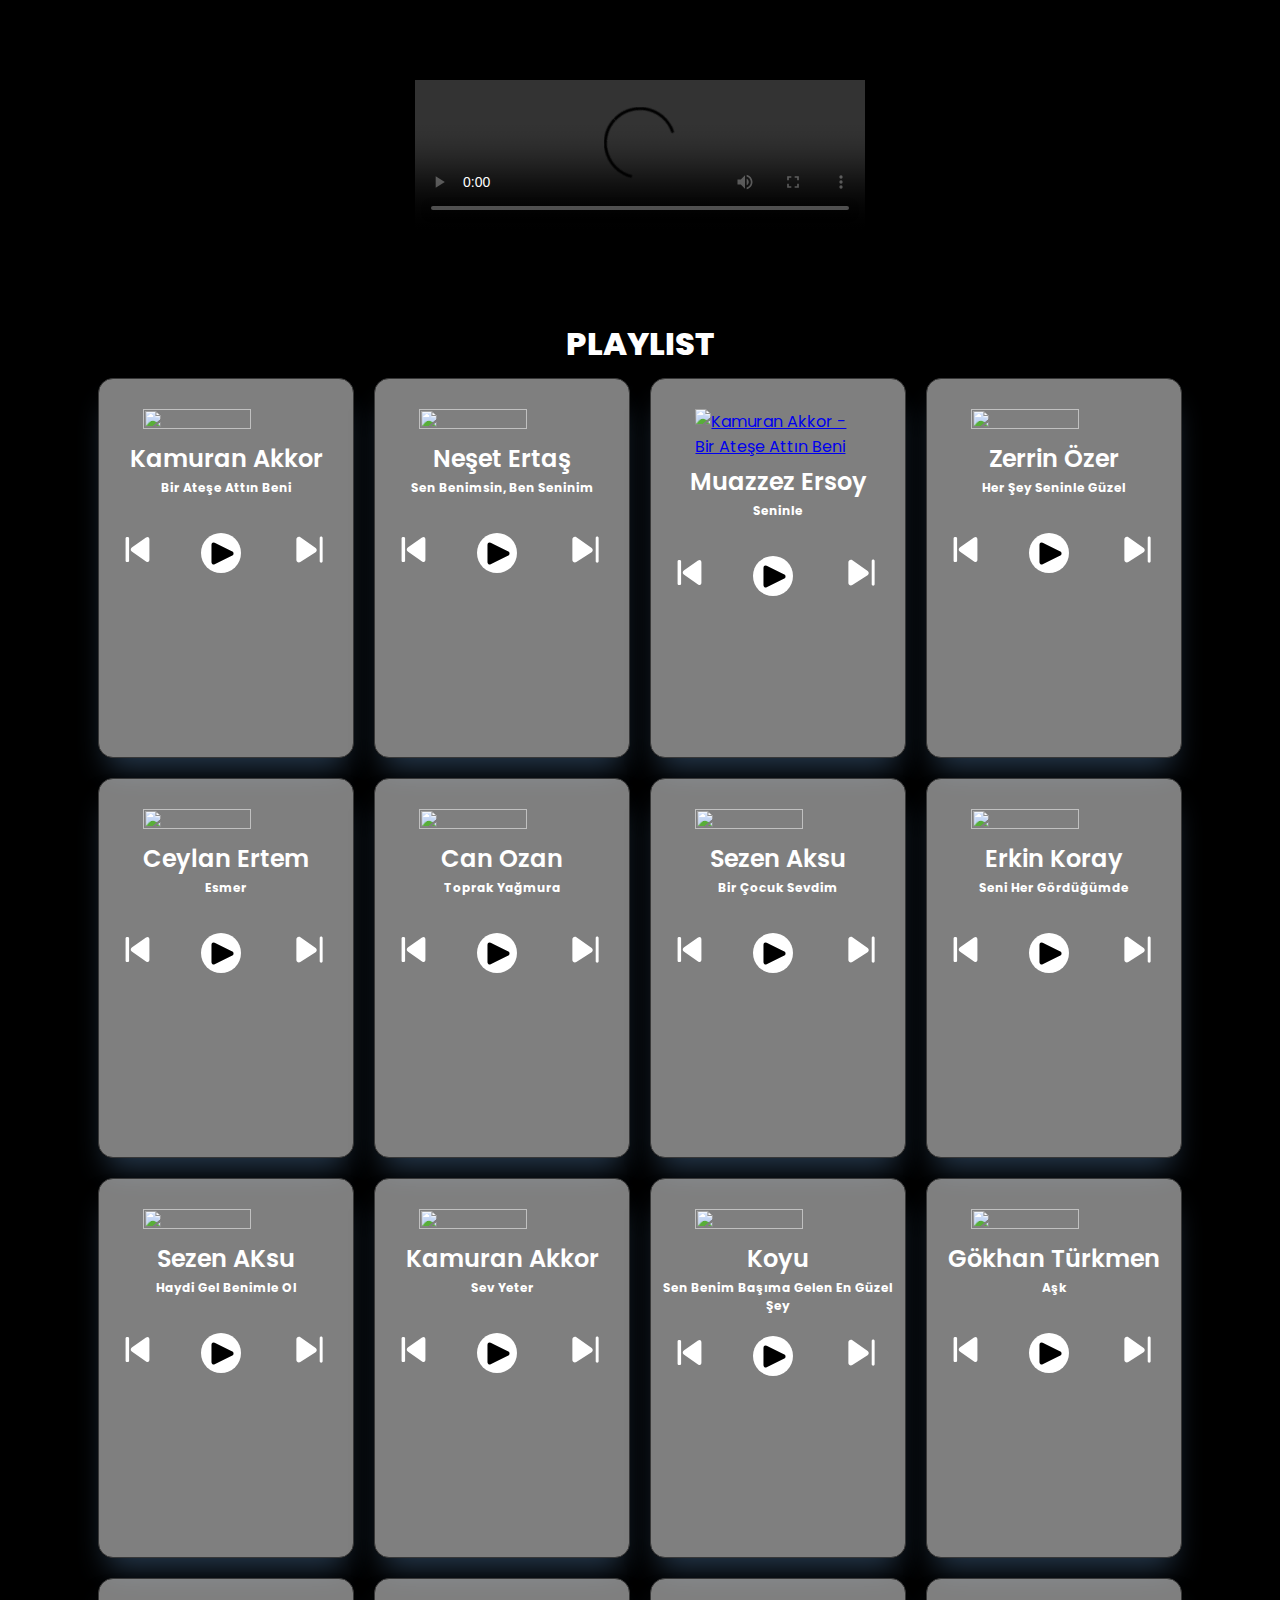
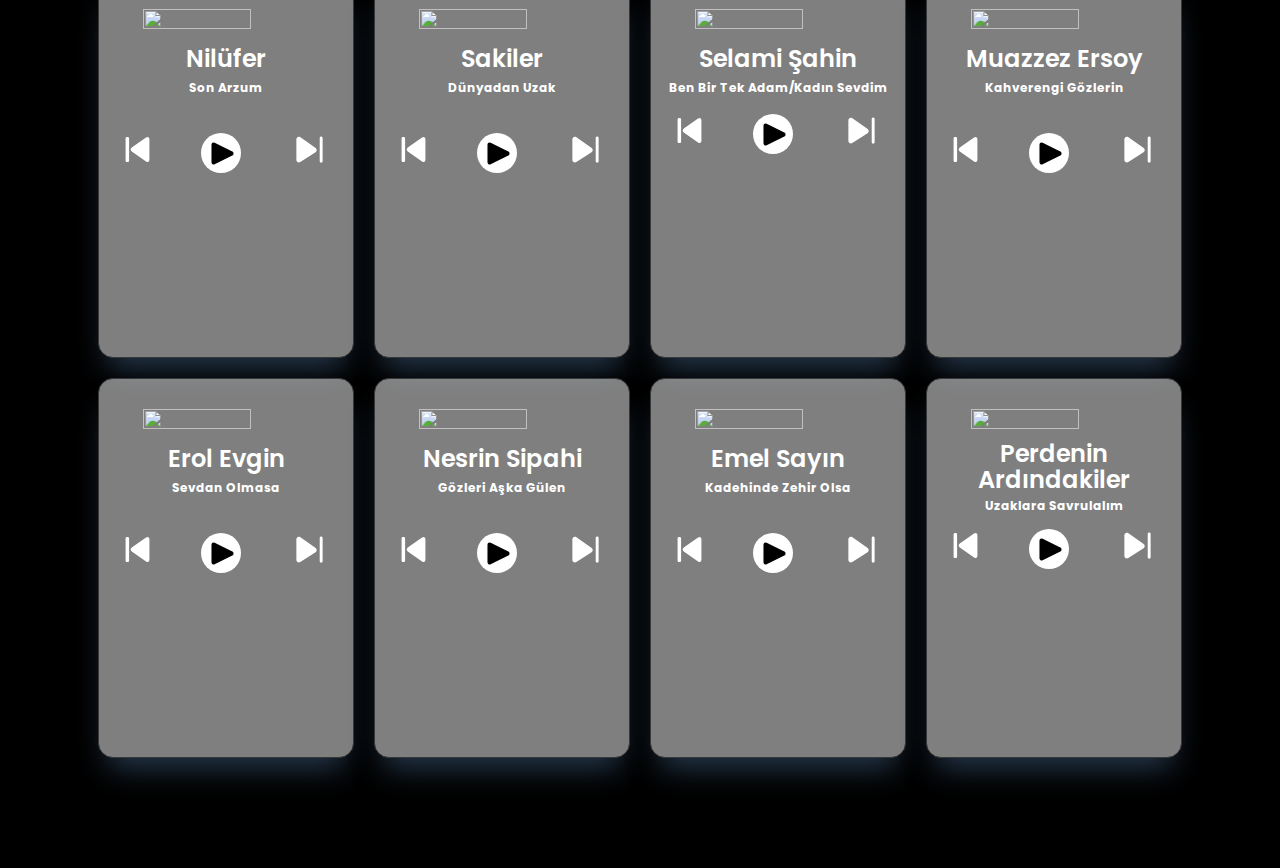
==== Gift/html/love.html @ 8ba3cb75 "Add files via upload" ====
<!DOCTYPE html>
<html lang="tr">
  <head>
    <meta charset="UTF-8" />
    <meta http-equiv="X-UA-Compatible" content="IE=edge" />
    <meta name="viewport" content="width=device-width, initial-scale=1.0" />
    <link
      href="https://cdn.jsdelivr.net/npm/bootstrap@5.3.0-alpha3/dist/css/bootstrap.min.css"
      rel="stylesheet"
      integrity="sha384-KK94CHFLLe+nY2dmCWGMq91rCGa5gtU4mk92HdvYe+M/SXH301p5ILy+dN9+nJOZ"
      crossorigin="anonymous"
    />
    <title>İyi ki Varsın</title>
    <style>
      @import url("https://fonts.googleapis.com/css2?family=Playfair+Display:wght@400;500;600;700;800&family=Poppins:wght@400;700&family=Raleway:wght@300;400;500;600;700;800&family=Shantell+Sans:wght@400;600&family=Sono:wght@200;300;400;500;600;700&family=Tilt+Neon&display=swap");
      * {
        box-sizing: border-box;
        margin: 0;
      }
      html,
      body {
        padding: 0;
        background: #000;
        font-family: Poppins, sans-serif;
      }
      .container {
        margin-top: 80px !important;
        margin-bottom: 100px;
      }
      .video-con {
        display: flex;
        justify-content: center;
      }
      .video-con video {
        width: 450px !important;
      }
      .title{
        height: 50px !important;
        margin-top: 80px;
        display: flex;
        justify-content: center;
        align-items: center;
      }
      .card-con {
        display: flex !important;
        justify-content: center;
        flex-wrap: wrap;
      }
      .card {
        width: 16em;
        height: 380px;
        background: rgba(255, 255, 255, 0.497);
        margin: 10px;
        border-radius: 15px;
        overflow: hidden;
        box-shadow: rgb(38, 57, 77) 0px 20px 30px -10px;
        border: 1px solid rgb(56, 56, 56);
      }
      .card a {
        width: 100%;
        height: auto;
      }
      .img-box {
        width: 100%;
        margin-top: 30px;
        overflow: hidden;
        display: flex;
        justify-content: center;
      }
      .img-box img {
        width: 65%;
        height: 65%;
        object-fit: contain;
      }
      .card-body {
        width: 100%;
      }
      .card-title {
        color: white;
        text-align: center;
        font-size: large;
        padding-top: 5px;
      }
      .card-title h3 {
        font-weight: 600;
        margin-bottom: 3px;
        font-size: 24px;
      }
      .card-text {
        width: 100%;
        display: flex;
        justify-content: space-around;
        align-items: center;
        margin-top: 35px !important;
      }
      .play {
        width: 40px;
        height: 40px;
        background: #fff;
        border-radius: 50%;
      }
      .play svg {
        margin-top: 3px;
        margin-left: 4px;
      }
      .before {
      }
      .after {
      }
    </style>
  </head>
  <body>
    <div class="container">
      <div class="video-con">
        <video controls="controls">
          <source src="img/video.mp4" type="video/mp4">
        </video>
      </div>

        <h1 style="width: 100%; margin-top: 90px; color: white; font-weight: 800; display: inline-flex; justify-content: center; text-align: center;">PLAYLIST</h1>

      <div class="card-con">
        <!-- Bir Ateşe Attın Beni -->
        <div class="card">
          <a
            href="https://www.youtube.com/watch?v=oKMgBYS6MZA&ab_channel=DEKAM%C3%BCzik"
            target="_blank"
          >
            <div class="img-box">
              <img src="img/bir ateşe attın beni.jpg" alt="" />
            </div>
          </a>
          <div class="card-body">
            <div class="card-title">
              <h3>Kamuran Akkor</h3>
              <h6>Bir Ateşe Attın Beni</h6>
            </div>
            <div class="card-text">
              <div class="before">
                <svg
                  width="25px"
                  height=""
                  fill="#fff"
                  height="200px"
                  width="200px"
                  version="1.1"
                  id="Layer_1"
                  xmlns="http://www.w3.org/2000/svg"
                  xmlns:xlink="http://www.w3.org/1999/xlink"
                  viewBox="0 0 493.52 493.52"
                  xml:space="preserve"
                >
                  <g id="SVGRepo_bgCarrier" stroke-width="0"></g>
                  <g
                    id="SVGRepo_tracerCarrier"
                    stroke-linecap="round"
                    stroke-linejoin="round"
                  ></g>
                  <g id="SVGRepo_iconCarrier">
                    <g>
                      <g>
                        <path
                          d="M447.126,0.236c-10.056,0-20.884,4.12-32.148,11.884L140.882,200.952c-17.644,12.152-27.252,28.504-27.252,46.06 c-0.004,17.56,9.78,33.924,27.428,46.076L415.39,481.784c11.284,7.768,22.568,11.736,32.604,11.736h0.012 c10.76,0,18.916-4.404,25.276-12.972c6.268-8.46,8.688-20.476,8.688-35.012V48.508C481.974,18.74,469.186,0.236,447.126,0.236z"
                        ></path>
                      </g>
                    </g>
                    <g>
                      <g>
                        <path
                          d="M53.106,0.036L39.894,0C25.018,0,11.55,12.112,11.55,26.996v439.42c0,14.884,13.024,27.1,27.908,27.1h0.456l12.948-0.072 c14.88,0,28.092-12.164,28.092-27.048V27.028C80.958,12.144,67.97,0.036,53.106,0.036z"
                        ></path>
                      </g>
                    </g>
                  </g>
                </svg>
              </div>
              <div class="play">
                <a
                  href="https://www.youtube.com/watch?v=oKMgBYS6MZA&ab_channel=DEKAM%C3%BCzik"
                  target="_blank"
                >
                  <svg
                    width="35px"
                    fill="#000000"
                    viewBox="0 0 32 32"
                    version="1.1"
                    xmlns="http://www.w3.org/2000/svg"
                  >
                    <g id="SVGRepo_bgCarrier" stroke-width="0"></g>
                    <g
                      id="SVGRepo_tracerCarrier"
                      stroke-linecap="round"
                      stroke-linejoin="round"
                    ></g>
                    <g id="SVGRepo_iconCarrier">
                      <title>play</title>
                      <path
                        d="M5.92 24.096q0 1.088 0.928 1.728 0.512 0.288 1.088 0.288 0.448 0 0.896-0.224l16.16-8.064q0.48-0.256 0.8-0.736t0.288-1.088-0.288-1.056-0.8-0.736l-16.16-8.064q-0.448-0.224-0.896-0.224-0.544 0-1.088 0.288-0.928 0.608-0.928 1.728v16.16z"
                      ></path>
                    </g>
                  </svg>
                </a>
              </div>
              <div class="after">
                <svg
                  width="35px"
                  height=""
                  viewBox="0 0 24 24"
                  fill="none"
                  xmlns="http://www.w3.org/2000/svg"
                >
                  <g id="SVGRepo_bgCarrier" stroke-width="0"></g>
                  <g
                    id="SVGRepo_tracerCarrier"
                    stroke-linecap="round"
                    stroke-linejoin="round"
                  ></g>
                  <g id="SVGRepo_iconCarrier">
                    <path
                      d="M21 4C21 3.44772 20.5523 3 20 3C19.4477 3 19 3.44772 19 4V20C19 20.5523 19.4477 21 20 21C20.5523 21 21 20.5523 21 20V4Z"
                      fill="#ffffff"
                    ></path>
                    <path
                      d="M3 4.94743C3 3.5226 4.61175 2.69498 5.7697 3.52521L16.2394 11.0318C17.2443 11.7523 17.2053 13.2593 16.1646 13.927L5.69492 20.6434C4.53019 21.3905 3 20.5542 3 19.1704V4.94743Z"
                      fill="#ffffff"
                    ></path>
                  </g>
                </svg>
              </div>
            </div>
          </div>
        </div>

                <!-- sen benimsin ben seninim -->
                <div class="card">
                  <a
                    href="https://www.youtube.com/watch?v=nOgEMfMl4jk&ab_channel=Ne%C5%9FetErta%C5%9F"
                    target="_blank"
                  >
                    <div class="img-box">
                      <img src="img/sen benimsin ben seninim.jpg" alt="" />
                    </div>
                  </a>
                  <div class="card-body">
                    <div class="card-title">
                      <h3>Neşet Ertaş</h3>
                      <h6>Sen Benimsin, Ben Seninim</h6>
                    </div>
                    <div class="card-text">
                      <div class="before">
                        <svg
                          width="25px"
                          height=""
                          fill="#fff"
                          height="200px"
                          width="200px"
                          version="1.1"
                          id="Layer_1"
                          xmlns="http://www.w3.org/2000/svg"
                          xmlns:xlink="http://www.w3.org/1999/xlink"
                          viewBox="0 0 493.52 493.52"
                          xml:space="preserve"
                        >
                          <g id="SVGRepo_bgCarrier" stroke-width="0"></g>
                          <g
                            id="SVGRepo_tracerCarrier"
                            stroke-linecap="round"
                            stroke-linejoin="round"
                          ></g>
                          <g id="SVGRepo_iconCarrier">
                            <g>
                              <g>
                                <path
                                  d="M447.126,0.236c-10.056,0-20.884,4.12-32.148,11.884L140.882,200.952c-17.644,12.152-27.252,28.504-27.252,46.06 c-0.004,17.56,9.78,33.924,27.428,46.076L415.39,481.784c11.284,7.768,22.568,11.736,32.604,11.736h0.012 c10.76,0,18.916-4.404,25.276-12.972c6.268-8.46,8.688-20.476,8.688-35.012V48.508C481.974,18.74,469.186,0.236,447.126,0.236z"
                                ></path>
                              </g>
                            </g>
                            <g>
                              <g>
                                <path
                                  d="M53.106,0.036L39.894,0C25.018,0,11.55,12.112,11.55,26.996v439.42c0,14.884,13.024,27.1,27.908,27.1h0.456l12.948-0.072 c14.88,0,28.092-12.164,28.092-27.048V27.028C80.958,12.144,67.97,0.036,53.106,0.036z"
                                ></path>
                              </g>
                            </g>
                          </g>
                        </svg>
                      </div>
                      <div class="play">
                        <a
                          href="https://www.youtube.com/watch?v=nOgEMfMl4jk&ab_channel=Ne%C5%9FetErta%C5%9F"
                          target="_blank"
                        >
                          <svg
                            width="35px"
                            fill="#000000"
                            viewBox="0 0 32 32"
                            version="1.1"
                            xmlns="http://www.w3.org/2000/svg"
                          >
                            <g id="SVGRepo_bgCarrier" stroke-width="0"></g>
                            <g
                              id="SVGRepo_tracerCarrier"
                              stroke-linecap="round"
                              stroke-linejoin="round"
                            ></g>
                            <g id="SVGRepo_iconCarrier">
                              <title>play</title>
                              <path
                                d="M5.92 24.096q0 1.088 0.928 1.728 0.512 0.288 1.088 0.288 0.448 0 0.896-0.224l16.16-8.064q0.48-0.256 0.8-0.736t0.288-1.088-0.288-1.056-0.8-0.736l-16.16-8.064q-0.448-0.224-0.896-0.224-0.544 0-1.088 0.288-0.928 0.608-0.928 1.728v16.16z"
                              ></path>
                            </g>
                          </svg>
                        </a>
                      </div>
                      <div class="after">
                        <svg
                          width="35px"
                          height=""
                          viewBox="0 0 24 24"
                          fill="none"
                          xmlns="http://www.w3.org/2000/svg"
                        >
                          <g id="SVGRepo_bgCarrier" stroke-width="0"></g>
                          <g
                            id="SVGRepo_tracerCarrier"
                            stroke-linecap="round"
                            stroke-linejoin="round"
                          ></g>
                          <g id="SVGRepo_iconCarrier">
                            <path
                              d="M21 4C21 3.44772 20.5523 3 20 3C19.4477 3 19 3.44772 19 4V20C19 20.5523 19.4477 21 20 21C20.5523 21 21 20.5523 21 20V4Z"
                              fill="#ffffff"
                            ></path>
                            <path
                              d="M3 4.94743C3 3.5226 4.61175 2.69498 5.7697 3.52521L16.2394 11.0318C17.2443 11.7523 17.2053 13.2593 16.1646 13.927L5.69492 20.6434C4.53019 21.3905 3 20.5542 3 19.1704V4.94743Z"
                              fill="#ffffff"
                            ></path>
                          </g>
                        </svg>
                      </div>
                    </div>
                  </div>
                </div>        

        <!-- seninle -->
        <div class="card">
          <a
            href="https://www.youtube.com/watch?v=TCY2hxIlzr0&ab_channel=ElenorM%C3%BCzik"
            target="_blank"
          >
            <div class="img-box">
              <img
                src="img/seninle.jpg"
                alt="Kamuran Akkor - Bir Ateşe Attın Beni"
              />
            </div>
          </a>
          <div class="card-body">
            <div class="card-title">
              <h3>Muazzez Ersoy</h3>
              <h6>Seninle</h6>
            </div>
            <div class="card-text">
              <div class="before">
                <svg
                  width="25px"
                  height=""
                  fill="#fff"
                  height="200px"
                  width="200px"
                  version="1.1"
                  id="Layer_1"
                  xmlns="http://www.w3.org/2000/svg"
                  xmlns:xlink="http://www.w3.org/1999/xlink"
                  viewBox="0 0 493.52 493.52"
                  xml:space="preserve"
                >
                  <g id="SVGRepo_bgCarrier" stroke-width="0"></g>
                  <g
                    id="SVGRepo_tracerCarrier"
                    stroke-linecap="round"
                    stroke-linejoin="round"
                  ></g>
                  <g id="SVGRepo_iconCarrier">
                    <g>
                      <g>
                        <path
                          d="M447.126,0.236c-10.056,0-20.884,4.12-32.148,11.884L140.882,200.952c-17.644,12.152-27.252,28.504-27.252,46.06 c-0.004,17.56,9.78,33.924,27.428,46.076L415.39,481.784c11.284,7.768,22.568,11.736,32.604,11.736h0.012 c10.76,0,18.916-4.404,25.276-12.972c6.268-8.46,8.688-20.476,8.688-35.012V48.508C481.974,18.74,469.186,0.236,447.126,0.236z"
                        ></path>
                      </g>
                    </g>
                    <g>
                      <g>
                        <path
                          d="M53.106,0.036L39.894,0C25.018,0,11.55,12.112,11.55,26.996v439.42c0,14.884,13.024,27.1,27.908,27.1h0.456l12.948-0.072 c14.88,0,28.092-12.164,28.092-27.048V27.028C80.958,12.144,67.97,0.036,53.106,0.036z"
                        ></path>
                      </g>
                    </g>
                  </g>
                </svg>
              </div>
              <div class="play">
                <a
                  href="https://www.youtube.com/watch?v=TCY2hxIlzr0&ab_channel=ElenorM%C3%BCzik"
                  target="_blank"
                >
                  <svg
                    width="35px"
                    fill="#000000"
                    viewBox="0 0 32 32"
                    version="1.1"
                    xmlns="http://www.w3.org/2000/svg"
                  >
                    <g id="SVGRepo_bgCarrier" stroke-width="0"></g>
                    <g
                      id="SVGRepo_tracerCarrier"
                      stroke-linecap="round"
                      stroke-linejoin="round"
                    ></g>
                    <g id="SVGRepo_iconCarrier">
                      <title>play</title>
                      <path
                        d="M5.92 24.096q0 1.088 0.928 1.728 0.512 0.288 1.088 0.288 0.448 0 0.896-0.224l16.16-8.064q0.48-0.256 0.8-0.736t0.288-1.088-0.288-1.056-0.8-0.736l-16.16-8.064q-0.448-0.224-0.896-0.224-0.544 0-1.088 0.288-0.928 0.608-0.928 1.728v16.16z"
                      ></path>
                    </g>
                  </svg>
                </a>
              </div>
              <div class="after">
                <svg
                  width="35px"
                  height=""
                  viewBox="0 0 24 24"
                  fill="none"
                  xmlns="http://www.w3.org/2000/svg"
                >
                  <g id="SVGRepo_bgCarrier" stroke-width="0"></g>
                  <g
                    id="SVGRepo_tracerCarrier"
                    stroke-linecap="round"
                    stroke-linejoin="round"
                  ></g>
                  <g id="SVGRepo_iconCarrier">
                    <path
                      d="M21 4C21 3.44772 20.5523 3 20 3C19.4477 3 19 3.44772 19 4V20C19 20.5523 19.4477 21 20 21C20.5523 21 21 20.5523 21 20V4Z"
                      fill="#ffffff"
                    ></path>
                    <path
                      d="M3 4.94743C3 3.5226 4.61175 2.69498 5.7697 3.52521L16.2394 11.0318C17.2443 11.7523 17.2053 13.2593 16.1646 13.927L5.69492 20.6434C4.53019 21.3905 3 20.5542 3 19.1704V4.94743Z"
                      fill="#ffffff"
                    ></path>
                  </g>
                </svg>
              </div>
            </div>
          </div>
        </div>


        <!-- her şey seninle güzel -->
        <div class="card">
          <a
            href="https://www.youtube.com/watch?v=ZWOREJYluYU&ab_channel=SertanZaim"
            target="_blank"
          >
            <div class="img-box">
              <img src="img/her şey seninle güzel.jpg" alt="" />
            </div>
          </a>
          <div class="card-body">
            <div class="card-title">
              <h3>Zerrin Özer</h3>
              <h6>Her Şey Seninle Güzel</h6>
            </div>
            <div class="card-text">
              <div class="before">
                <svg
                  width="25px"
                  height=""
                  fill="#fff"
                  height="200px"
                  width="200px"
                  version="1.1"
                  id="Layer_1"
                  xmlns="http://www.w3.org/2000/svg"
                  xmlns:xlink="http://www.w3.org/1999/xlink"
                  viewBox="0 0 493.52 493.52"
                  xml:space="preserve"
                >
                  <g id="SVGRepo_bgCarrier" stroke-width="0"></g>
                  <g
                    id="SVGRepo_tracerCarrier"
                    stroke-linecap="round"
                    stroke-linejoin="round"
                  ></g>
                  <g id="SVGRepo_iconCarrier">
                    <g>
                      <g>
                        <path
                          d="M447.126,0.236c-10.056,0-20.884,4.12-32.148,11.884L140.882,200.952c-17.644,12.152-27.252,28.504-27.252,46.06 c-0.004,17.56,9.78,33.924,27.428,46.076L415.39,481.784c11.284,7.768,22.568,11.736,32.604,11.736h0.012 c10.76,0,18.916-4.404,25.276-12.972c6.268-8.46,8.688-20.476,8.688-35.012V48.508C481.974,18.74,469.186,0.236,447.126,0.236z"
                        ></path>
                      </g>
                    </g>
                    <g>
                      <g>
                        <path
                          d="M53.106,0.036L39.894,0C25.018,0,11.55,12.112,11.55,26.996v439.42c0,14.884,13.024,27.1,27.908,27.1h0.456l12.948-0.072 c14.88,0,28.092-12.164,28.092-27.048V27.028C80.958,12.144,67.97,0.036,53.106,0.036z"
                        ></path>
                      </g>
                    </g>
                  </g>
                </svg>
              </div>
              <div class="play">
                <a
                  href="https://www.youtube.com/watch?v=ZWOREJYluYU&ab_channel=SertanZaim"
                  target="_blank"
                >
                  <svg
                    width="35px"
                    fill="#000000"
                    viewBox="0 0 32 32"
                    version="1.1"
                    xmlns="http://www.w3.org/2000/svg"
                  >
                    <g id="SVGRepo_bgCarrier" stroke-width="0"></g>
                    <g
                      id="SVGRepo_tracerCarrier"
                      stroke-linecap="round"
                      stroke-linejoin="round"
                    ></g>
                    <g id="SVGRepo_iconCarrier">
                      <title>play</title>
                      <path
                        d="M5.92 24.096q0 1.088 0.928 1.728 0.512 0.288 1.088 0.288 0.448 0 0.896-0.224l16.16-8.064q0.48-0.256 0.8-0.736t0.288-1.088-0.288-1.056-0.8-0.736l-16.16-8.064q-0.448-0.224-0.896-0.224-0.544 0-1.088 0.288-0.928 0.608-0.928 1.728v16.16z"
                      ></path>
                    </g>
                  </svg>
                </a>
              </div>
              <div class="after">
                <svg
                  width="35px"
                  height=""
                  viewBox="0 0 24 24"
                  fill="none"
                  xmlns="http://www.w3.org/2000/svg"
                >
                  <g id="SVGRepo_bgCarrier" stroke-width="0"></g>
                  <g
                    id="SVGRepo_tracerCarrier"
                    stroke-linecap="round"
                    stroke-linejoin="round"
                  ></g>
                  <g id="SVGRepo_iconCarrier">
                    <path
                      d="M21 4C21 3.44772 20.5523 3 20 3C19.4477 3 19 3.44772 19 4V20C19 20.5523 19.4477 21 20 21C20.5523 21 21 20.5523 21 20V4Z"
                      fill="#ffffff"
                    ></path>
                    <path
                      d="M3 4.94743C3 3.5226 4.61175 2.69498 5.7697 3.52521L16.2394 11.0318C17.2443 11.7523 17.2053 13.2593 16.1646 13.927L5.69492 20.6434C4.53019 21.3905 3 20.5542 3 19.1704V4.94743Z"
                      fill="#ffffff"
                    ></path>
                  </g>
                </svg>
              </div>
            </div>
          </div>
        </div>

                <!-- esmer -->
                <div class="card">
                  <a
                    href="https://www.youtube.com/watch?v=k8-EcfeP48g&ab_channel=CeylanErtemVEVO"
                    target="_blank"
                  >
                    <div class="img-box">
                      <img src="img/esmer.jpg" alt="" />
                    </div>
                  </a>
                  <div class="card-body">
                    <div class="card-title">
                      <h3>Ceylan Ertem</h3>
                      <h6>Esmer</h6>
                    </div>
                    <div class="card-text">
                      <div class="before">
                        <svg
                          width="25px"
                          height=""
                          fill="#fff"
                          height="200px"
                          width="200px"
                          version="1.1"
                          id="Layer_1"
                          xmlns="http://www.w3.org/2000/svg"
                          xmlns:xlink="http://www.w3.org/1999/xlink"
                          viewBox="0 0 493.52 493.52"
                          xml:space="preserve"
                        >
                          <g id="SVGRepo_bgCarrier" stroke-width="0"></g>
                          <g
                            id="SVGRepo_tracerCarrier"
                            stroke-linecap="round"
                            stroke-linejoin="round"
                          ></g>
                          <g id="SVGRepo_iconCarrier">
                            <g>
                              <g>
                                <path
                                  d="M447.126,0.236c-10.056,0-20.884,4.12-32.148,11.884L140.882,200.952c-17.644,12.152-27.252,28.504-27.252,46.06 c-0.004,17.56,9.78,33.924,27.428,46.076L415.39,481.784c11.284,7.768,22.568,11.736,32.604,11.736h0.012 c10.76,0,18.916-4.404,25.276-12.972c6.268-8.46,8.688-20.476,8.688-35.012V48.508C481.974,18.74,469.186,0.236,447.126,0.236z"
                                ></path>
                              </g>
                            </g>
                            <g>
                              <g>
                                <path
                                  d="M53.106,0.036L39.894,0C25.018,0,11.55,12.112,11.55,26.996v439.42c0,14.884,13.024,27.1,27.908,27.1h0.456l12.948-0.072 c14.88,0,28.092-12.164,28.092-27.048V27.028C80.958,12.144,67.97,0.036,53.106,0.036z"
                                ></path>
                              </g>
                            </g>
                          </g>
                        </svg>
                      </div>
                      <div class="play">
                        <a
                          href="https://www.youtube.com/watch?v=k8-EcfeP48g&ab_channel=CeylanErtemVEVO"
                          target="_blank"
                        >
                          <svg
                            width="35px"
                            fill="#000000"
                            viewBox="0 0 32 32"
                            version="1.1"
                            xmlns="http://www.w3.org/2000/svg"
                          >
                            <g id="SVGRepo_bgCarrier" stroke-width="0"></g>
                            <g
                              id="SVGRepo_tracerCarrier"
                              stroke-linecap="round"
                              stroke-linejoin="round"
                            ></g>
                            <g id="SVGRepo_iconCarrier">
                              <title>play</title>
                              <path
                                d="M5.92 24.096q0 1.088 0.928 1.728 0.512 0.288 1.088 0.288 0.448 0 0.896-0.224l16.16-8.064q0.48-0.256 0.8-0.736t0.288-1.088-0.288-1.056-0.8-0.736l-16.16-8.064q-0.448-0.224-0.896-0.224-0.544 0-1.088 0.288-0.928 0.608-0.928 1.728v16.16z"
                              ></path>
                            </g>
                          </svg>
                        </a>
                      </div>
                      <div class="after">
                        <svg
                          width="35px"
                          height=""
                          viewBox="0 0 24 24"
                          fill="none"
                          xmlns="http://www.w3.org/2000/svg"
                        >
                          <g id="SVGRepo_bgCarrier" stroke-width="0"></g>
                          <g
                            id="SVGRepo_tracerCarrier"
                            stroke-linecap="round"
                            stroke-linejoin="round"
                          ></g>
                          <g id="SVGRepo_iconCarrier">
                            <path
                              d="M21 4C21 3.44772 20.5523 3 20 3C19.4477 3 19 3.44772 19 4V20C19 20.5523 19.4477 21 20 21C20.5523 21 21 20.5523 21 20V4Z"
                              fill="#ffffff"
                            ></path>
                            <path
                              d="M3 4.94743C3 3.5226 4.61175 2.69498 5.7697 3.52521L16.2394 11.0318C17.2443 11.7523 17.2053 13.2593 16.1646 13.927L5.69492 20.6434C4.53019 21.3905 3 20.5542 3 19.1704V4.94743Z"
                              fill="#ffffff"
                            ></path>
                          </g>
                        </svg>
                      </div>
                    </div>
                  </div>
                </div>        

        <!-- toprak yağmura -->
        <div class="card">
          <a
            href="https://www.youtube.com/watch?v=UooE3twEpEA&ab_channel=CanOzan"
            target="_blank"
          >
            <div class="img-box">
              <img src="img/toprak yağmura.jfif" alt="" />
            </div>
          </a>
          <div class="card-body">
            <div class="card-title">
              <h3>Can Ozan</h3>
              <h6>Toprak Yağmura</h6>
            </div>
            <div class="card-text">
              <div class="before">
                <svg
                  width="25px"
                  height=""
                  fill="#fff"
                  height="200px"
                  width="200px"
                  version="1.1"
                  id="Layer_1"
                  xmlns="http://www.w3.org/2000/svg"
                  xmlns:xlink="http://www.w3.org/1999/xlink"
                  viewBox="0 0 493.52 493.52"
                  xml:space="preserve"
                >
                  <g id="SVGRepo_bgCarrier" stroke-width="0"></g>
                  <g
                    id="SVGRepo_tracerCarrier"
                    stroke-linecap="round"
                    stroke-linejoin="round"
                  ></g>
                  <g id="SVGRepo_iconCarrier">
                    <g>
                      <g>
                        <path
                          d="M447.126,0.236c-10.056,0-20.884,4.12-32.148,11.884L140.882,200.952c-17.644,12.152-27.252,28.504-27.252,46.06 c-0.004,17.56,9.78,33.924,27.428,46.076L415.39,481.784c11.284,7.768,22.568,11.736,32.604,11.736h0.012 c10.76,0,18.916-4.404,25.276-12.972c6.268-8.46,8.688-20.476,8.688-35.012V48.508C481.974,18.74,469.186,0.236,447.126,0.236z"
                        ></path>
                      </g>
                    </g>
                    <g>
                      <g>
                        <path
                          d="M53.106,0.036L39.894,0C25.018,0,11.55,12.112,11.55,26.996v439.42c0,14.884,13.024,27.1,27.908,27.1h0.456l12.948-0.072 c14.88,0,28.092-12.164,28.092-27.048V27.028C80.958,12.144,67.97,0.036,53.106,0.036z"
                        ></path>
                      </g>
                    </g>
                  </g>
                </svg>
              </div>
              <div class="play">
                <a
                  href="https://www.youtube.com/watch?v=UooE3twEpEA&ab_channel=CanOzan"
                  target="_blank"
                >
                  <svg
                    width="35px"
                    fill="#000000"
                    viewBox="0 0 32 32"
                    version="1.1"
                    xmlns="http://www.w3.org/2000/svg"
                  >
                    <g id="SVGRepo_bgCarrier" stroke-width="0"></g>
                    <g
                      id="SVGRepo_tracerCarrier"
                      stroke-linecap="round"
                      stroke-linejoin="round"
                    ></g>
                    <g id="SVGRepo_iconCarrier">
                      <title>play</title>
                      <path
                        d="M5.92 24.096q0 1.088 0.928 1.728 0.512 0.288 1.088 0.288 0.448 0 0.896-0.224l16.16-8.064q0.48-0.256 0.8-0.736t0.288-1.088-0.288-1.056-0.8-0.736l-16.16-8.064q-0.448-0.224-0.896-0.224-0.544 0-1.088 0.288-0.928 0.608-0.928 1.728v16.16z"
                      ></path>
                    </g>
                  </svg>
                </a>
              </div>
              <div class="after">
                <svg
                  width="35px"
                  height=""
                  viewBox="0 0 24 24"
                  fill="none"
                  xmlns="http://www.w3.org/2000/svg"
                >
                  <g id="SVGRepo_bgCarrier" stroke-width="0"></g>
                  <g
                    id="SVGRepo_tracerCarrier"
                    stroke-linecap="round"
                    stroke-linejoin="round"
                  ></g>
                  <g id="SVGRepo_iconCarrier">
                    <path
                      d="M21 4C21 3.44772 20.5523 3 20 3C19.4477 3 19 3.44772 19 4V20C19 20.5523 19.4477 21 20 21C20.5523 21 21 20.5523 21 20V4Z"
                      fill="#ffffff"
                    ></path>
                    <path
                      d="M3 4.94743C3 3.5226 4.61175 2.69498 5.7697 3.52521L16.2394 11.0318C17.2443 11.7523 17.2053 13.2593 16.1646 13.927L5.69492 20.6434C4.53019 21.3905 3 20.5542 3 19.1704V4.94743Z"
                      fill="#ffffff"
                    ></path>
                  </g>
                </svg>
              </div>
            </div>
          </div>
        </div>

        <!-- bir çocuk sevdim -->
        <div class="card">
          <a
            href="https://www.youtube.com/watch?v=eoOZj7CYmL0&ab_channel=SezenAksu"
            target="_blank"
          >
            <div class="img-box">
              <img src="img/bir çocuk sevdim.jpg" alt="" />
            </div>
          </a>
          <div class="card-body">
            <div class="card-title">
              <h3>Sezen Aksu</h3>
              <h6>Bir Çocuk Sevdim</h6>
            </div>
            <div class="card-text">
              <div class="before">
                <svg
                  width="25px"
                  height=""
                  fill="#fff"
                  height="200px"
                  width="200px"
                  version="1.1"
                  id="Layer_1"
                  xmlns="http://www.w3.org/2000/svg"
                  xmlns:xlink="http://www.w3.org/1999/xlink"
                  viewBox="0 0 493.52 493.52"
                  xml:space="preserve"
                >
                  <g id="SVGRepo_bgCarrier" stroke-width="0"></g>
                  <g
                    id="SVGRepo_tracerCarrier"
                    stroke-linecap="round"
                    stroke-linejoin="round"
                  ></g>
                  <g id="SVGRepo_iconCarrier">
                    <g>
                      <g>
                        <path
                          d="M447.126,0.236c-10.056,0-20.884,4.12-32.148,11.884L140.882,200.952c-17.644,12.152-27.252,28.504-27.252,46.06 c-0.004,17.56,9.78,33.924,27.428,46.076L415.39,481.784c11.284,7.768,22.568,11.736,32.604,11.736h0.012 c10.76,0,18.916-4.404,25.276-12.972c6.268-8.46,8.688-20.476,8.688-35.012V48.508C481.974,18.74,469.186,0.236,447.126,0.236z"
                        ></path>
                      </g>
                    </g>
                    <g>
                      <g>
                        <path
                          d="M53.106,0.036L39.894,0C25.018,0,11.55,12.112,11.55,26.996v439.42c0,14.884,13.024,27.1,27.908,27.1h0.456l12.948-0.072 c14.88,0,28.092-12.164,28.092-27.048V27.028C80.958,12.144,67.97,0.036,53.106,0.036z"
                        ></path>
                      </g>
                    </g>
                  </g>
                </svg>
              </div>
              <div class="play">
                <a
                  href="https://www.youtube.com/watch?v=eoOZj7CYmL0&ab_channel=SezenAksu"
                  target="_blank"
                >
                  <svg
                    width="35px"
                    fill="#000000"
                    viewBox="0 0 32 32"
                    version="1.1"
                    xmlns="http://www.w3.org/2000/svg"
                  >
                    <g id="SVGRepo_bgCarrier" stroke-width="0"></g>
                    <g
                      id="SVGRepo_tracerCarrier"
                      stroke-linecap="round"
                      stroke-linejoin="round"
                    ></g>
                    <g id="SVGRepo_iconCarrier">
                      <title>play</title>
                      <path
                        d="M5.92 24.096q0 1.088 0.928 1.728 0.512 0.288 1.088 0.288 0.448 0 0.896-0.224l16.16-8.064q0.48-0.256 0.8-0.736t0.288-1.088-0.288-1.056-0.8-0.736l-16.16-8.064q-0.448-0.224-0.896-0.224-0.544 0-1.088 0.288-0.928 0.608-0.928 1.728v16.16z"
                      ></path>
                    </g>
                  </svg>
                </a>
              </div>
              <div class="after">
                <svg
                  width="35px"
                  height=""
                  viewBox="0 0 24 24"
                  fill="none"
                  xmlns="http://www.w3.org/2000/svg"
                >
                  <g id="SVGRepo_bgCarrier" stroke-width="0"></g>
                  <g
                    id="SVGRepo_tracerCarrier"
                    stroke-linecap="round"
                    stroke-linejoin="round"
                  ></g>
                  <g id="SVGRepo_iconCarrier">
                    <path
                      d="M21 4C21 3.44772 20.5523 3 20 3C19.4477 3 19 3.44772 19 4V20C19 20.5523 19.4477 21 20 21C20.5523 21 21 20.5523 21 20V4Z"
                      fill="#ffffff"
                    ></path>
                    <path
                      d="M3 4.94743C3 3.5226 4.61175 2.69498 5.7697 3.52521L16.2394 11.0318C17.2443 11.7523 17.2053 13.2593 16.1646 13.927L5.69492 20.6434C4.53019 21.3905 3 20.5542 3 19.1704V4.94743Z"
                      fill="#ffffff"
                    ></path>
                  </g>
                </svg>
              </div>
            </div>
          </div>
        </div>

        <!-- seni her gördüğümde -->
        <div class="card">
          <a
            href="https://www.youtube.com/watch?v=gtNUnb8UeO4&ab_channel=ErkinKoray-Topic"
            target="_blank"
          >
            <div class="img-box">
              <img src="img/seni her gördüğümde.jpg" alt="" />
            </div>
          </a>
          <div class="card-body">
            <div class="card-title">
              <h3>Erkin Koray</h3>
              <h6>Seni Her Gördüğümde</h6>
            </div>
            <div class="card-text">
              <div class="before">
                <svg
                  width="25px"
                  height=""
                  fill="#fff"
                  height="200px"
                  width="200px"
                  version="1.1"
                  id="Layer_1"
                  xmlns="http://www.w3.org/2000/svg"
                  xmlns:xlink="http://www.w3.org/1999/xlink"
                  viewBox="0 0 493.52 493.52"
                  xml:space="preserve"
                >
                  <g id="SVGRepo_bgCarrier" stroke-width="0"></g>
                  <g
                    id="SVGRepo_tracerCarrier"
                    stroke-linecap="round"
                    stroke-linejoin="round"
                  ></g>
                  <g id="SVGRepo_iconCarrier">
                    <g>
                      <g>
                        <path
                          d="M447.126,0.236c-10.056,0-20.884,4.12-32.148,11.884L140.882,200.952c-17.644,12.152-27.252,28.504-27.252,46.06 c-0.004,17.56,9.78,33.924,27.428,46.076L415.39,481.784c11.284,7.768,22.568,11.736,32.604,11.736h0.012 c10.76,0,18.916-4.404,25.276-12.972c6.268-8.46,8.688-20.476,8.688-35.012V48.508C481.974,18.74,469.186,0.236,447.126,0.236z"
                        ></path>
                      </g>
                    </g>
                    <g>
                      <g>
                        <path
                          d="M53.106,0.036L39.894,0C25.018,0,11.55,12.112,11.55,26.996v439.42c0,14.884,13.024,27.1,27.908,27.1h0.456l12.948-0.072 c14.88,0,28.092-12.164,28.092-27.048V27.028C80.958,12.144,67.97,0.036,53.106,0.036z"
                        ></path>
                      </g>
                    </g>
                  </g>
                </svg>
              </div>
              <div class="play">
                <a
                  href="https://www.youtube.com/watch?v=gtNUnb8UeO4&ab_channel=ErkinKoray-Topic"
                  target="_blank"
                >
                  <svg
                    width="35px"
                    fill="#000000"
                    viewBox="0 0 32 32"
                    version="1.1"
                    xmlns="http://www.w3.org/2000/svg"
                  >
                    <g id="SVGRepo_bgCarrier" stroke-width="0"></g>
                    <g
                      id="SVGRepo_tracerCarrier"
                      stroke-linecap="round"
                      stroke-linejoin="round"
                    ></g>
                    <g id="SVGRepo_iconCarrier">
                      <title>play</title>
                      <path
                        d="M5.92 24.096q0 1.088 0.928 1.728 0.512 0.288 1.088 0.288 0.448 0 0.896-0.224l16.16-8.064q0.48-0.256 0.8-0.736t0.288-1.088-0.288-1.056-0.8-0.736l-16.16-8.064q-0.448-0.224-0.896-0.224-0.544 0-1.088 0.288-0.928 0.608-0.928 1.728v16.16z"
                      ></path>
                    </g>
                  </svg>
                </a>
              </div>
              <div class="after">
                <svg
                  width="35px"
                  height=""
                  viewBox="0 0 24 24"
                  fill="none"
                  xmlns="http://www.w3.org/2000/svg"
                >
                  <g id="SVGRepo_bgCarrier" stroke-width="0"></g>
                  <g
                    id="SVGRepo_tracerCarrier"
                    stroke-linecap="round"
                    stroke-linejoin="round"
                  ></g>
                  <g id="SVGRepo_iconCarrier">
                    <path
                      d="M21 4C21 3.44772 20.5523 3 20 3C19.4477 3 19 3.44772 19 4V20C19 20.5523 19.4477 21 20 21C20.5523 21 21 20.5523 21 20V4Z"
                      fill="#ffffff"
                    ></path>
                    <path
                      d="M3 4.94743C3 3.5226 4.61175 2.69498 5.7697 3.52521L16.2394 11.0318C17.2443 11.7523 17.2053 13.2593 16.1646 13.927L5.69492 20.6434C4.53019 21.3905 3 20.5542 3 19.1704V4.94743Z"
                      fill="#ffffff"
                    ></path>
                  </g>
                </svg>
              </div>
            </div>
          </div>
        </div>

        <!-- haydi gel benimle ol -->
        <div class="card">
          <a
            href="https://www.youtube.com/watch?v=qol0bBbcm44&ab_channel=SezenAksu"
            target="_blank"
          >
            <div class="img-box">
              <img src="img/haydi gel benimle ol.jfif" alt="" />
            </div>
          </a>
          <div class="card-body">
            <div class="card-title">
              <h3>Sezen AKsu</h3>
              <h6>Haydi Gel Benimle Ol</h6>
            </div>
            <div class="card-text">
              <div class="before">
                <svg
                  width="25px"
                  height=""
                  fill="#fff"
                  height="200px"
                  width="200px"
                  version="1.1"
                  id="Layer_1"
                  xmlns="http://www.w3.org/2000/svg"
                  xmlns:xlink="http://www.w3.org/1999/xlink"
                  viewBox="0 0 493.52 493.52"
                  xml:space="preserve"
                >
                  <g id="SVGRepo_bgCarrier" stroke-width="0"></g>
                  <g
                    id="SVGRepo_tracerCarrier"
                    stroke-linecap="round"
                    stroke-linejoin="round"
                  ></g>
                  <g id="SVGRepo_iconCarrier">
                    <g>
                      <g>
                        <path
                          d="M447.126,0.236c-10.056,0-20.884,4.12-32.148,11.884L140.882,200.952c-17.644,12.152-27.252,28.504-27.252,46.06 c-0.004,17.56,9.78,33.924,27.428,46.076L415.39,481.784c11.284,7.768,22.568,11.736,32.604,11.736h0.012 c10.76,0,18.916-4.404,25.276-12.972c6.268-8.46,8.688-20.476,8.688-35.012V48.508C481.974,18.74,469.186,0.236,447.126,0.236z"
                        ></path>
                      </g>
                    </g>
                    <g>
                      <g>
                        <path
                          d="M53.106,0.036L39.894,0C25.018,0,11.55,12.112,11.55,26.996v439.42c0,14.884,13.024,27.1,27.908,27.1h0.456l12.948-0.072 c14.88,0,28.092-12.164,28.092-27.048V27.028C80.958,12.144,67.97,0.036,53.106,0.036z"
                        ></path>
                      </g>
                    </g>
                  </g>
                </svg>
              </div>
              <div class="play">
                <a
                  href="https://www.youtube.com/watch?v=qol0bBbcm44&ab_channel=SezenAksu"
                  target="_blank"
                >
                  <svg
                    width="35px"
                    fill="#000000"
                    viewBox="0 0 32 32"
                    version="1.1"
                    xmlns="http://www.w3.org/2000/svg"
                  >
                    <g id="SVGRepo_bgCarrier" stroke-width="0"></g>
                    <g
                      id="SVGRepo_tracerCarrier"
                      stroke-linecap="round"
                      stroke-linejoin="round"
                    ></g>
                    <g id="SVGRepo_iconCarrier">
                      <title>play</title>
                      <path
                        d="M5.92 24.096q0 1.088 0.928 1.728 0.512 0.288 1.088 0.288 0.448 0 0.896-0.224l16.16-8.064q0.48-0.256 0.8-0.736t0.288-1.088-0.288-1.056-0.8-0.736l-16.16-8.064q-0.448-0.224-0.896-0.224-0.544 0-1.088 0.288-0.928 0.608-0.928 1.728v16.16z"
                      ></path>
                    </g>
                  </svg>
                </a>
              </div>
              <div class="after">
                <svg
                  width="35px"
                  height=""
                  viewBox="0 0 24 24"
                  fill="none"
                  xmlns="http://www.w3.org/2000/svg"
                >
                  <g id="SVGRepo_bgCarrier" stroke-width="0"></g>
                  <g
                    id="SVGRepo_tracerCarrier"
                    stroke-linecap="round"
                    stroke-linejoin="round"
                  ></g>
                  <g id="SVGRepo_iconCarrier">
                    <path
                      d="M21 4C21 3.44772 20.5523 3 20 3C19.4477 3 19 3.44772 19 4V20C19 20.5523 19.4477 21 20 21C20.5523 21 21 20.5523 21 20V4Z"
                      fill="#ffffff"
                    ></path>
                    <path
                      d="M3 4.94743C3 3.5226 4.61175 2.69498 5.7697 3.52521L16.2394 11.0318C17.2443 11.7523 17.2053 13.2593 16.1646 13.927L5.69492 20.6434C4.53019 21.3905 3 20.5542 3 19.1704V4.94743Z"
                      fill="#ffffff"
                    ></path>
                  </g>
                </svg>
              </div>
            </div>
          </div>
        </div>

        <!-- sev yeter -->
        <div class="card">
          <a
            href="https://www.youtube.com/watch?v=ADa0J7hubHI&ab_channel=DEKAM%C3%BCzik"
            target="_blank"
          >
            <div class="img-box">
              <img src="img/sev yeter.jpg" alt="" />
            </div>
          </a>
          <div class="card-body">
            <div class="card-title">
              <h3>Kamuran Akkor</h3>
              <h6>Sev Yeter</h6>
            </div>
            <div class="card-text">
              <div class="before">
                <svg
                  width="25px"
                  height=""
                  fill="#fff"
                  height="200px"
                  width="200px"
                  version="1.1"
                  id="Layer_1"
                  xmlns="http://www.w3.org/2000/svg"
                  xmlns:xlink="http://www.w3.org/1999/xlink"
                  viewBox="0 0 493.52 493.52"
                  xml:space="preserve"
                >
                  <g id="SVGRepo_bgCarrier" stroke-width="0"></g>
                  <g
                    id="SVGRepo_tracerCarrier"
                    stroke-linecap="round"
                    stroke-linejoin="round"
                  ></g>
                  <g id="SVGRepo_iconCarrier">
                    <g>
                      <g>
                        <path
                          d="M447.126,0.236c-10.056,0-20.884,4.12-32.148,11.884L140.882,200.952c-17.644,12.152-27.252,28.504-27.252,46.06 c-0.004,17.56,9.78,33.924,27.428,46.076L415.39,481.784c11.284,7.768,22.568,11.736,32.604,11.736h0.012 c10.76,0,18.916-4.404,25.276-12.972c6.268-8.46,8.688-20.476,8.688-35.012V48.508C481.974,18.74,469.186,0.236,447.126,0.236z"
                        ></path>
                      </g>
                    </g>
                    <g>
                      <g>
                        <path
                          d="M53.106,0.036L39.894,0C25.018,0,11.55,12.112,11.55,26.996v439.42c0,14.884,13.024,27.1,27.908,27.1h0.456l12.948-0.072 c14.88,0,28.092-12.164,28.092-27.048V27.028C80.958,12.144,67.97,0.036,53.106,0.036z"
                        ></path>
                      </g>
                    </g>
                  </g>
                </svg>
              </div>
              <div class="play">
                <a
                  href="https://www.youtube.com/watch?v=ADa0J7hubHI&ab_channel=DEKAM%C3%BCzik"
                  target="_blank"
                >
                  <svg
                    width="35px"
                    fill="#000000"
                    viewBox="0 0 32 32"
                    version="1.1"
                    xmlns="http://www.w3.org/2000/svg"
                  >
                    <g id="SVGRepo_bgCarrier" stroke-width="0"></g>
                    <g
                      id="SVGRepo_tracerCarrier"
                      stroke-linecap="round"
                      stroke-linejoin="round"
                    ></g>
                    <g id="SVGRepo_iconCarrier">
                      <title>play</title>
                      <path
                        d="M5.92 24.096q0 1.088 0.928 1.728 0.512 0.288 1.088 0.288 0.448 0 0.896-0.224l16.16-8.064q0.48-0.256 0.8-0.736t0.288-1.088-0.288-1.056-0.8-0.736l-16.16-8.064q-0.448-0.224-0.896-0.224-0.544 0-1.088 0.288-0.928 0.608-0.928 1.728v16.16z"
                      ></path>
                    </g>
                  </svg>
                </a>
              </div>
              <div class="after">
                <svg
                  width="35px"
                  height=""
                  viewBox="0 0 24 24"
                  fill="none"
                  xmlns="http://www.w3.org/2000/svg"
                >
                  <g id="SVGRepo_bgCarrier" stroke-width="0"></g>
                  <g
                    id="SVGRepo_tracerCarrier"
                    stroke-linecap="round"
                    stroke-linejoin="round"
                  ></g>
                  <g id="SVGRepo_iconCarrier">
                    <path
                      d="M21 4C21 3.44772 20.5523 3 20 3C19.4477 3 19 3.44772 19 4V20C19 20.5523 19.4477 21 20 21C20.5523 21 21 20.5523 21 20V4Z"
                      fill="#ffffff"
                    ></path>
                    <path
                      d="M3 4.94743C3 3.5226 4.61175 2.69498 5.7697 3.52521L16.2394 11.0318C17.2443 11.7523 17.2053 13.2593 16.1646 13.927L5.69492 20.6434C4.53019 21.3905 3 20.5542 3 19.1704V4.94743Z"
                      fill="#ffffff"
                    ></path>
                  </g>
                </svg>
              </div>
            </div>
          </div>
        </div>

        <!-- sen benim başıma gelen en güzel şey -->
        <div class="card">
          <a
            href="https://www.youtube.com/watch?v=i6lXqifn5CU&ab_channel=Koyu"
            target="_blank"
          >
            <div class="img-box">
              <img src="img/sen benim başıma gelen en güzel şey.jpg" alt="" />
            </div>
          </a>
          <div class="card-body">
            <div class="card-title">
              <h3>Koyu</h3>
              <h6>Sen Benim Başıma Gelen En Güzel Şey</h6>
            </div>
            <div class="card-text" style="margin-top: 20px !important">
              <div class="before">
                <svg
                  width="25px"
                  height=""
                  fill="#fff"
                  height="200px"
                  width="200px"
                  version="1.1"
                  id="Layer_1"
                  xmlns="http://www.w3.org/2000/svg"
                  xmlns:xlink="http://www.w3.org/1999/xlink"
                  viewBox="0 0 493.52 493.52"
                  xml:space="preserve"
                >
                  <g id="SVGRepo_bgCarrier" stroke-width="0"></g>
                  <g
                    id="SVGRepo_tracerCarrier"
                    stroke-linecap="round"
                    stroke-linejoin="round"
                  ></g>
                  <g id="SVGRepo_iconCarrier">
                    <g>
                      <g>
                        <path
                          d="M447.126,0.236c-10.056,0-20.884,4.12-32.148,11.884L140.882,200.952c-17.644,12.152-27.252,28.504-27.252,46.06 c-0.004,17.56,9.78,33.924,27.428,46.076L415.39,481.784c11.284,7.768,22.568,11.736,32.604,11.736h0.012 c10.76,0,18.916-4.404,25.276-12.972c6.268-8.46,8.688-20.476,8.688-35.012V48.508C481.974,18.74,469.186,0.236,447.126,0.236z"
                        ></path>
                      </g>
                    </g>
                    <g>
                      <g>
                        <path
                          d="M53.106,0.036L39.894,0C25.018,0,11.55,12.112,11.55,26.996v439.42c0,14.884,13.024,27.1,27.908,27.1h0.456l12.948-0.072 c14.88,0,28.092-12.164,28.092-27.048V27.028C80.958,12.144,67.97,0.036,53.106,0.036z"
                        ></path>
                      </g>
                    </g>
                  </g>
                </svg>
              </div>
              <div class="play">
                <a
                  href="https://www.youtube.com/watch?v=i6lXqifn5CU&ab_channel=Koyu"
                  target="_blank"
                >
                  <svg
                    width="35px"
                    fill="#000000"
                    viewBox="0 0 32 32"
                    version="1.1"
                    xmlns="http://www.w3.org/2000/svg"
                  >
                    <g id="SVGRepo_bgCarrier" stroke-width="0"></g>
                    <g
                      id="SVGRepo_tracerCarrier"
                      stroke-linecap="round"
                      stroke-linejoin="round"
                    ></g>
                    <g id="SVGRepo_iconCarrier">
                      <title>play</title>
                      <path
                        d="M5.92 24.096q0 1.088 0.928 1.728 0.512 0.288 1.088 0.288 0.448 0 0.896-0.224l16.16-8.064q0.48-0.256 0.8-0.736t0.288-1.088-0.288-1.056-0.8-0.736l-16.16-8.064q-0.448-0.224-0.896-0.224-0.544 0-1.088 0.288-0.928 0.608-0.928 1.728v16.16z"
                      ></path>
                    </g>
                  </svg>
                </a>
              </div>
              <div class="after">
                <svg
                  width="35px"
                  height=""
                  viewBox="0 0 24 24"
                  fill="none"
                  xmlns="http://www.w3.org/2000/svg"
                >
                  <g id="SVGRepo_bgCarrier" stroke-width="0"></g>
                  <g
                    id="SVGRepo_tracerCarrier"
                    stroke-linecap="round"
                    stroke-linejoin="round"
                  ></g>
                  <g id="SVGRepo_iconCarrier">
                    <path
                      d="M21 4C21 3.44772 20.5523 3 20 3C19.4477 3 19 3.44772 19 4V20C19 20.5523 19.4477 21 20 21C20.5523 21 21 20.5523 21 20V4Z"
                      fill="#ffffff"
                    ></path>
                    <path
                      d="M3 4.94743C3 3.5226 4.61175 2.69498 5.7697 3.52521L16.2394 11.0318C17.2443 11.7523 17.2053 13.2593 16.1646 13.927L5.69492 20.6434C4.53019 21.3905 3 20.5542 3 19.1704V4.94743Z"
                      fill="#ffffff"
                    ></path>
                  </g>
                </svg>
              </div>
            </div>
          </div>
        </div>

                <!-- aşk -->
                <div class="card">
                  <a
                    href="https://www.youtube.com/watch?v=mpohX_R0f2I&ab_channel=G%C3%B6khanT%C3%BCrkmen"
                    target="_blank"
                  >
                    <div class="img-box">
                      <img src="img/aşk.jfif" alt="" />
                    </div>
                  </a>
                  <div class="card-body">
                    <div class="card-title">
                      <h3>Gökhan Türkmen</h3>
                      <h6>Aşk</h6>
                    </div>
                    <div class="card-text">
                      <div class="before">
                        <svg
                          width="25px"
                          height=""
                          fill="#fff"
                          height="200px"
                          width="200px"
                          version="1.1"
                          id="Layer_1"
                          xmlns="http://www.w3.org/2000/svg"
                          xmlns:xlink="http://www.w3.org/1999/xlink"
                          viewBox="0 0 493.52 493.52"
                          xml:space="preserve"
                        >
                          <g id="SVGRepo_bgCarrier" stroke-width="0"></g>
                          <g
                            id="SVGRepo_tracerCarrier"
                            stroke-linecap="round"
                            stroke-linejoin="round"
                          ></g>
                          <g id="SVGRepo_iconCarrier">
                            <g>
                              <g>
                                <path
                                  d="M447.126,0.236c-10.056,0-20.884,4.12-32.148,11.884L140.882,200.952c-17.644,12.152-27.252,28.504-27.252,46.06 c-0.004,17.56,9.78,33.924,27.428,46.076L415.39,481.784c11.284,7.768,22.568,11.736,32.604,11.736h0.012 c10.76,0,18.916-4.404,25.276-12.972c6.268-8.46,8.688-20.476,8.688-35.012V48.508C481.974,18.74,469.186,0.236,447.126,0.236z"
                                ></path>
                              </g>
                            </g>
                            <g>
                              <g>
                                <path
                                  d="M53.106,0.036L39.894,0C25.018,0,11.55,12.112,11.55,26.996v439.42c0,14.884,13.024,27.1,27.908,27.1h0.456l12.948-0.072 c14.88,0,28.092-12.164,28.092-27.048V27.028C80.958,12.144,67.97,0.036,53.106,0.036z"
                                ></path>
                              </g>
                            </g>
                          </g>
                        </svg>
                      </div>
                      <div class="play">
                        <a
                          href="https://www.youtube.com/watch?v=mpohX_R0f2I&ab_channel=G%C3%B6khanT%C3%BCrkmen"
                          target="_blank"
                        >
                          <svg
                            width="35px"
                            fill="#000000"
                            viewBox="0 0 32 32"
                            version="1.1"
                            xmlns="http://www.w3.org/2000/svg"
                          >
                            <g id="SVGRepo_bgCarrier" stroke-width="0"></g>
                            <g
                              id="SVGRepo_tracerCarrier"
                              stroke-linecap="round"
                              stroke-linejoin="round"
                            ></g>
                            <g id="SVGRepo_iconCarrier">
                              <title>play</title>
                              <path
                                d="M5.92 24.096q0 1.088 0.928 1.728 0.512 0.288 1.088 0.288 0.448 0 0.896-0.224l16.16-8.064q0.48-0.256 0.8-0.736t0.288-1.088-0.288-1.056-0.8-0.736l-16.16-8.064q-0.448-0.224-0.896-0.224-0.544 0-1.088 0.288-0.928 0.608-0.928 1.728v16.16z"
                              ></path>
                            </g>
                          </svg>
                        </a>
                      </div>
                      <div class="after">
                        <svg
                          width="35px"
                          height=""
                          viewBox="0 0 24 24"
                          fill="none"
                          xmlns="http://www.w3.org/2000/svg"
                        >
                          <g id="SVGRepo_bgCarrier" stroke-width="0"></g>
                          <g
                            id="SVGRepo_tracerCarrier"
                            stroke-linecap="round"
                            stroke-linejoin="round"
                          ></g>
                          <g id="SVGRepo_iconCarrier">
                            <path
                              d="M21 4C21 3.44772 20.5523 3 20 3C19.4477 3 19 3.44772 19 4V20C19 20.5523 19.4477 21 20 21C20.5523 21 21 20.5523 21 20V4Z"
                              fill="#ffffff"
                            ></path>
                            <path
                              d="M3 4.94743C3 3.5226 4.61175 2.69498 5.7697 3.52521L16.2394 11.0318C17.2443 11.7523 17.2053 13.2593 16.1646 13.927L5.69492 20.6434C4.53019 21.3905 3 20.5542 3 19.1704V4.94743Z"
                              fill="#ffffff"
                            ></path>
                          </g>
                        </svg>
                      </div>
                    </div>
                  </div>
                </div>        

        <!-- son arzum -->
        <div class="card">
          <a
            href="https://www.youtube.com/watch?v=gwtiHjOixDQ&ab_channel=MuzikPlay"
            target="_blank"
          >
            <div class="img-box">
              <img src="img/son arzum.png" alt="" />
            </div>
          </a>
          <div class="card-body">
            <div class="card-title">
              <h3>Nilüfer</h3>
              <h6>Son Arzum</h6>
            </div>
            <div class="card-text">
              <div class="before">
                <svg
                  width="25px"
                  height=""
                  fill="#fff"
                  height="200px"
                  width="200px"
                  version="1.1"
                  id="Layer_1"
                  xmlns="http://www.w3.org/2000/svg"
                  xmlns:xlink="http://www.w3.org/1999/xlink"
                  viewBox="0 0 493.52 493.52"
                  xml:space="preserve"
                >
                  <g id="SVGRepo_bgCarrier" stroke-width="0"></g>
                  <g
                    id="SVGRepo_tracerCarrier"
                    stroke-linecap="round"
                    stroke-linejoin="round"
                  ></g>
                  <g id="SVGRepo_iconCarrier">
                    <g>
                      <g>
                        <path
                          d="M447.126,0.236c-10.056,0-20.884,4.12-32.148,11.884L140.882,200.952c-17.644,12.152-27.252,28.504-27.252,46.06 c-0.004,17.56,9.78,33.924,27.428,46.076L415.39,481.784c11.284,7.768,22.568,11.736,32.604,11.736h0.012 c10.76,0,18.916-4.404,25.276-12.972c6.268-8.46,8.688-20.476,8.688-35.012V48.508C481.974,18.74,469.186,0.236,447.126,0.236z"
                        ></path>
                      </g>
                    </g>
                    <g>
                      <g>
                        <path
                          d="M53.106,0.036L39.894,0C25.018,0,11.55,12.112,11.55,26.996v439.42c0,14.884,13.024,27.1,27.908,27.1h0.456l12.948-0.072 c14.88,0,28.092-12.164,28.092-27.048V27.028C80.958,12.144,67.97,0.036,53.106,0.036z"
                        ></path>
                      </g>
                    </g>
                  </g>
                </svg>
              </div>
              <div class="play">
                <a
                  href="https://www.youtube.com/watch?v=gwtiHjOixDQ&ab_channel=MuzikPlay"
                  target="_blank"
                >
                  <svg
                    width="35px"
                    fill="#000000"
                    viewBox="0 0 32 32"
                    version="1.1"
                    xmlns="http://www.w3.org/2000/svg"
                  >
                    <g id="SVGRepo_bgCarrier" stroke-width="0"></g>
                    <g
                      id="SVGRepo_tracerCarrier"
                      stroke-linecap="round"
                      stroke-linejoin="round"
                    ></g>
                    <g id="SVGRepo_iconCarrier">
                      <title>play</title>
                      <path
                        d="M5.92 24.096q0 1.088 0.928 1.728 0.512 0.288 1.088 0.288 0.448 0 0.896-0.224l16.16-8.064q0.48-0.256 0.8-0.736t0.288-1.088-0.288-1.056-0.8-0.736l-16.16-8.064q-0.448-0.224-0.896-0.224-0.544 0-1.088 0.288-0.928 0.608-0.928 1.728v16.16z"
                      ></path>
                    </g>
                  </svg>
                </a>
              </div>
              <div class="after">
                <svg
                  width="35px"
                  height=""
                  viewBox="0 0 24 24"
                  fill="none"
                  xmlns="http://www.w3.org/2000/svg"
                >
                  <g id="SVGRepo_bgCarrier" stroke-width="0"></g>
                  <g
                    id="SVGRepo_tracerCarrier"
                    stroke-linecap="round"
                    stroke-linejoin="round"
                  ></g>
                  <g id="SVGRepo_iconCarrier">
                    <path
                      d="M21 4C21 3.44772 20.5523 3 20 3C19.4477 3 19 3.44772 19 4V20C19 20.5523 19.4477 21 20 21C20.5523 21 21 20.5523 21 20V4Z"
                      fill="#ffffff"
                    ></path>
                    <path
                      d="M3 4.94743C3 3.5226 4.61175 2.69498 5.7697 3.52521L16.2394 11.0318C17.2443 11.7523 17.2053 13.2593 16.1646 13.927L5.69492 20.6434C4.53019 21.3905 3 20.5542 3 19.1704V4.94743Z"
                      fill="#ffffff"
                    ></path>
                  </g>
                </svg>
              </div>
            </div>
          </div>
        </div>

        <!-- dünyadan uzak -->
        <div class="card">
          <a
            href="https://www.youtube.com/watch?v=5z-j3_J30rg&ab_channel=ZeynMusic"
            target="_blank"
          >
            <div class="img-box">
              <img src="img/dünyadan uzak.jpg" alt="" />
            </div>
          </a>
          <div class="card-body">
            <div class="card-title">
              <h3>Sakiler</h3>
              <h6>Dünyadan Uzak</h6>
            </div>
            <div class="card-text">
              <div class="before">
                <svg
                  width="25px"
                  height=""
                  fill="#fff"
                  height="200px"
                  width="200px"
                  version="1.1"
                  id="Layer_1"
                  xmlns="http://www.w3.org/2000/svg"
                  xmlns:xlink="http://www.w3.org/1999/xlink"
                  viewBox="0 0 493.52 493.52"
                  xml:space="preserve"
                >
                  <g id="SVGRepo_bgCarrier" stroke-width="0"></g>
                  <g
                    id="SVGRepo_tracerCarrier"
                    stroke-linecap="round"
                    stroke-linejoin="round"
                  ></g>
                  <g id="SVGRepo_iconCarrier">
                    <g>
                      <g>
                        <path
                          d="M447.126,0.236c-10.056,0-20.884,4.12-32.148,11.884L140.882,200.952c-17.644,12.152-27.252,28.504-27.252,46.06 c-0.004,17.56,9.78,33.924,27.428,46.076L415.39,481.784c11.284,7.768,22.568,11.736,32.604,11.736h0.012 c10.76,0,18.916-4.404,25.276-12.972c6.268-8.46,8.688-20.476,8.688-35.012V48.508C481.974,18.74,469.186,0.236,447.126,0.236z"
                        ></path>
                      </g>
                    </g>
                    <g>
                      <g>
                        <path
                          d="M53.106,0.036L39.894,0C25.018,0,11.55,12.112,11.55,26.996v439.42c0,14.884,13.024,27.1,27.908,27.1h0.456l12.948-0.072 c14.88,0,28.092-12.164,28.092-27.048V27.028C80.958,12.144,67.97,0.036,53.106,0.036z"
                        ></path>
                      </g>
                    </g>
                  </g>
                </svg>
              </div>
              <div class="play">
                <a
                  href="https://www.youtube.com/watch?v=5z-j3_J30rg&ab_channel=ZeynMusic"
                  target="_blank"
                >
                  <svg
                    width="35px"
                    fill="#000000"
                    viewBox="0 0 32 32"
                    version="1.1"
                    xmlns="http://www.w3.org/2000/svg"
                  >
                    <g id="SVGRepo_bgCarrier" stroke-width="0"></g>
                    <g
                      id="SVGRepo_tracerCarrier"
                      stroke-linecap="round"
                      stroke-linejoin="round"
                    ></g>
                    <g id="SVGRepo_iconCarrier">
                      <title>play</title>
                      <path
                        d="M5.92 24.096q0 1.088 0.928 1.728 0.512 0.288 1.088 0.288 0.448 0 0.896-0.224l16.16-8.064q0.48-0.256 0.8-0.736t0.288-1.088-0.288-1.056-0.8-0.736l-16.16-8.064q-0.448-0.224-0.896-0.224-0.544 0-1.088 0.288-0.928 0.608-0.928 1.728v16.16z"
                      ></path>
                    </g>
                  </svg>
                </a>
              </div>
              <div class="after">
                <svg
                  width="35px"
                  height=""
                  viewBox="0 0 24 24"
                  fill="none"
                  xmlns="http://www.w3.org/2000/svg"
                >
                  <g id="SVGRepo_bgCarrier" stroke-width="0"></g>
                  <g
                    id="SVGRepo_tracerCarrier"
                    stroke-linecap="round"
                    stroke-linejoin="round"
                  ></g>
                  <g id="SVGRepo_iconCarrier">
                    <path
                      d="M21 4C21 3.44772 20.5523 3 20 3C19.4477 3 19 3.44772 19 4V20C19 20.5523 19.4477 21 20 21C20.5523 21 21 20.5523 21 20V4Z"
                      fill="#ffffff"
                    ></path>
                    <path
                      d="M3 4.94743C3 3.5226 4.61175 2.69498 5.7697 3.52521L16.2394 11.0318C17.2443 11.7523 17.2053 13.2593 16.1646 13.927L5.69492 20.6434C4.53019 21.3905 3 20.5542 3 19.1704V4.94743Z"
                      fill="#ffffff"
                    ></path>
                  </g>
                </svg>
              </div>
            </div>
          </div>
        </div>

        <!-- ben bir tek adam sevdim -->
        <div class="card">
          <a
            href="https://www.youtube.com/watch?v=0Dps6y-Y-ko&ab_channel=LiderM%C3%BCzik"
            target="_blank"
          >
            <div class="img-box">
              <img src="img/ben bir tek adam sevdim.jpg" alt="" />
            </div>
          </a>
          <div class="card-body">
            <div class="card-title" >
              <h3>Selami Şahin</h3>
              <h6>Ben Bir Tek Adam/Kadın Sevdim</h6>
            </div>
            <div class="card-text" style="margin-top: 16px !important">
              <div class="before">
                <svg
                  width="25px"
                  height=""
                  fill="#fff"
                  height="200px"
                  width="200px"
                  version="1.1"
                  id="Layer_1"
                  xmlns="http://www.w3.org/2000/svg"
                  xmlns:xlink="http://www.w3.org/1999/xlink"
                  viewBox="0 0 493.52 493.52"
                  xml:space="preserve"
                >
                  <g id="SVGRepo_bgCarrier" stroke-width="0"></g>
                  <g
                    id="SVGRepo_tracerCarrier"
                    stroke-linecap="round"
                    stroke-linejoin="round"
                  ></g>
                  <g id="SVGRepo_iconCarrier">
                    <g>
                      <g>
                        <path
                          d="M447.126,0.236c-10.056,0-20.884,4.12-32.148,11.884L140.882,200.952c-17.644,12.152-27.252,28.504-27.252,46.06 c-0.004,17.56,9.78,33.924,27.428,46.076L415.39,481.784c11.284,7.768,22.568,11.736,32.604,11.736h0.012 c10.76,0,18.916-4.404,25.276-12.972c6.268-8.46,8.688-20.476,8.688-35.012V48.508C481.974,18.74,469.186,0.236,447.126,0.236z"
                        ></path>
                      </g>
                    </g>
                    <g>
                      <g>
                        <path
                          d="M53.106,0.036L39.894,0C25.018,0,11.55,12.112,11.55,26.996v439.42c0,14.884,13.024,27.1,27.908,27.1h0.456l12.948-0.072 c14.88,0,28.092-12.164,28.092-27.048V27.028C80.958,12.144,67.97,0.036,53.106,0.036z"
                        ></path>
                      </g>
                    </g>
                  </g>
                </svg>
              </div>
              <div class="play">
                <a
                  href="https://www.youtube.com/watch?v=0Dps6y-Y-ko&ab_channel=LiderM%C3%BCzik"
                  target="_blank"
                >
                  <svg
                    width="35px"
                    fill="#000000"
                    viewBox="0 0 32 32"
                    version="1.1"
                    xmlns="http://www.w3.org/2000/svg"
                  >
                    <g id="SVGRepo_bgCarrier" stroke-width="0"></g>
                    <g
                      id="SVGRepo_tracerCarrier"
                      stroke-linecap="round"
                      stroke-linejoin="round"
                    ></g>
                    <g id="SVGRepo_iconCarrier">
                      <title>play</title>
                      <path
                        d="M5.92 24.096q0 1.088 0.928 1.728 0.512 0.288 1.088 0.288 0.448 0 0.896-0.224l16.16-8.064q0.48-0.256 0.8-0.736t0.288-1.088-0.288-1.056-0.8-0.736l-16.16-8.064q-0.448-0.224-0.896-0.224-0.544 0-1.088 0.288-0.928 0.608-0.928 1.728v16.16z"
                      ></path>
                    </g>
                  </svg>
                </a>
              </div>
              <div class="after">
                <svg
                  width="35px"
                  height=""
                  viewBox="0 0 24 24"
                  fill="none"
                  xmlns="http://www.w3.org/2000/svg"
                >
                  <g id="SVGRepo_bgCarrier" stroke-width="0"></g>
                  <g
                    id="SVGRepo_tracerCarrier"
                    stroke-linecap="round"
                    stroke-linejoin="round"
                  ></g>
                  <g id="SVGRepo_iconCarrier">
                    <path
                      d="M21 4C21 3.44772 20.5523 3 20 3C19.4477 3 19 3.44772 19 4V20C19 20.5523 19.4477 21 20 21C20.5523 21 21 20.5523 21 20V4Z"
                      fill="#ffffff"
                    ></path>
                    <path
                      d="M3 4.94743C3 3.5226 4.61175 2.69498 5.7697 3.52521L16.2394 11.0318C17.2443 11.7523 17.2053 13.2593 16.1646 13.927L5.69492 20.6434C4.53019 21.3905 3 20.5542 3 19.1704V4.94743Z"
                      fill="#ffffff"
                    ></path>
                  </g>
                </svg>
              </div>
            </div>
          </div>
        </div>

        <!-- kahverengi gözlerin -->
        <div class="card">
          <a
            href="https://www.youtube.com/watch?v=mGml2dW81P0&ab_channel=MuazzezErsoy-Topic"
            target="_blank"
          >
            <div class="img-box">
              <img src="img/kahverengi gözlerin.jfif" alt="" />
            </div>
          </a>
          <div class="card-body">
            <div class="card-title">
              <h3>Muazzez Ersoy</h3>
              <h6>Kahverengi Gözlerin</h6>
            </div>
            <div class="card-text">
              <div class="before">
                <svg
                  width="25px"
                  height=""
                  fill="#fff"
                  height="200px"
                  width="200px"
                  version="1.1"
                  id="Layer_1"
                  xmlns="http://www.w3.org/2000/svg"
                  xmlns:xlink="http://www.w3.org/1999/xlink"
                  viewBox="0 0 493.52 493.52"
                  xml:space="preserve"
                >
                  <g id="SVGRepo_bgCarrier" stroke-width="0"></g>
                  <g
                    id="SVGRepo_tracerCarrier"
                    stroke-linecap="round"
                    stroke-linejoin="round"
                  ></g>
                  <g id="SVGRepo_iconCarrier">
                    <g>
                      <g>
                        <path
                          d="M447.126,0.236c-10.056,0-20.884,4.12-32.148,11.884L140.882,200.952c-17.644,12.152-27.252,28.504-27.252,46.06 c-0.004,17.56,9.78,33.924,27.428,46.076L415.39,481.784c11.284,7.768,22.568,11.736,32.604,11.736h0.012 c10.76,0,18.916-4.404,25.276-12.972c6.268-8.46,8.688-20.476,8.688-35.012V48.508C481.974,18.74,469.186,0.236,447.126,0.236z"
                        ></path>
                      </g>
                    </g>
                    <g>
                      <g>
                        <path
                          d="M53.106,0.036L39.894,0C25.018,0,11.55,12.112,11.55,26.996v439.42c0,14.884,13.024,27.1,27.908,27.1h0.456l12.948-0.072 c14.88,0,28.092-12.164,28.092-27.048V27.028C80.958,12.144,67.97,0.036,53.106,0.036z"
                        ></path>
                      </g>
                    </g>
                  </g>
                </svg>
              </div>
              <div class="play">
                <a
                  href="https://www.youtube.com/watch?v=mGml2dW81P0&ab_channel=MuazzezErsoy-Topic"
                  target="_blank"
                >
                  <svg
                    width="35px"
                    fill="#000000"
                    viewBox="0 0 32 32"
                    version="1.1"
                    xmlns="http://www.w3.org/2000/svg"
                  >
                    <g id="SVGRepo_bgCarrier" stroke-width="0"></g>
                    <g
                      id="SVGRepo_tracerCarrier"
                      stroke-linecap="round"
                      stroke-linejoin="round"
                    ></g>
                    <g id="SVGRepo_iconCarrier">
                      <title>play</title>
                      <path
                        d="M5.92 24.096q0 1.088 0.928 1.728 0.512 0.288 1.088 0.288 0.448 0 0.896-0.224l16.16-8.064q0.48-0.256 0.8-0.736t0.288-1.088-0.288-1.056-0.8-0.736l-16.16-8.064q-0.448-0.224-0.896-0.224-0.544 0-1.088 0.288-0.928 0.608-0.928 1.728v16.16z"
                      ></path>
                    </g>
                  </svg>
                </a>
              </div>
              <div class="after">
                <svg
                  width="35px"
                  height=""
                  viewBox="0 0 24 24"
                  fill="none"
                  xmlns="http://www.w3.org/2000/svg"
                >
                  <g id="SVGRepo_bgCarrier" stroke-width="0"></g>
                  <g
                    id="SVGRepo_tracerCarrier"
                    stroke-linecap="round"
                    stroke-linejoin="round"
                  ></g>
                  <g id="SVGRepo_iconCarrier">
                    <path
                      d="M21 4C21 3.44772 20.5523 3 20 3C19.4477 3 19 3.44772 19 4V20C19 20.5523 19.4477 21 20 21C20.5523 21 21 20.5523 21 20V4Z"
                      fill="#ffffff"
                    ></path>
                    <path
                      d="M3 4.94743C3 3.5226 4.61175 2.69498 5.7697 3.52521L16.2394 11.0318C17.2443 11.7523 17.2053 13.2593 16.1646 13.927L5.69492 20.6434C4.53019 21.3905 3 20.5542 3 19.1704V4.94743Z"
                      fill="#ffffff"
                    ></path>
                  </g>
                </svg>
              </div>
            </div>
          </div>
        </div>

        <!-- sevdan olmasa -->
        <div class="card">
          <a
            href="https://www.youtube.com/watch?v=XHTsd0OihWA&ab_channel=ErolEvgin"
            target="_blank"
          >
            <div class="img-box">
              <img src="img/sevdan olmasa.jpg" alt="" />
            </div>
          </a>
          <div class="card-body">
            <div class="card-title">
              <h3>Erol Evgin</h3>
              <h6>Sevdan Olmasa</h6>
            </div>
            <div class="card-text">
              <div class="before">
                <svg
                  width="25px"
                  height=""
                  fill="#fff"
                  height="200px"
                  width="200px"
                  version="1.1"
                  id="Layer_1"
                  xmlns="http://www.w3.org/2000/svg"
                  xmlns:xlink="http://www.w3.org/1999/xlink"
                  viewBox="0 0 493.52 493.52"
                  xml:space="preserve"
                >
                  <g id="SVGRepo_bgCarrier" stroke-width="0"></g>
                  <g
                    id="SVGRepo_tracerCarrier"
                    stroke-linecap="round"
                    stroke-linejoin="round"
                  ></g>
                  <g id="SVGRepo_iconCarrier">
                    <g>
                      <g>
                        <path
                          d="M447.126,0.236c-10.056,0-20.884,4.12-32.148,11.884L140.882,200.952c-17.644,12.152-27.252,28.504-27.252,46.06 c-0.004,17.56,9.78,33.924,27.428,46.076L415.39,481.784c11.284,7.768,22.568,11.736,32.604,11.736h0.012 c10.76,0,18.916-4.404,25.276-12.972c6.268-8.46,8.688-20.476,8.688-35.012V48.508C481.974,18.74,469.186,0.236,447.126,0.236z"
                        ></path>
                      </g>
                    </g>
                    <g>
                      <g>
                        <path
                          d="M53.106,0.036L39.894,0C25.018,0,11.55,12.112,11.55,26.996v439.42c0,14.884,13.024,27.1,27.908,27.1h0.456l12.948-0.072 c14.88,0,28.092-12.164,28.092-27.048V27.028C80.958,12.144,67.97,0.036,53.106,0.036z"
                        ></path>
                      </g>
                    </g>
                  </g>
                </svg>
              </div>
              <div class="play">
                <a
                  href="https://www.youtube.com/watch?v=XHTsd0OihWA&ab_channel=ErolEvgin"
                  target="_blank"
                >
                  <svg
                    width="35px"
                    fill="#000000"
                    viewBox="0 0 32 32"
                    version="1.1"
                    xmlns="http://www.w3.org/2000/svg"
                  >
                    <g id="SVGRepo_bgCarrier" stroke-width="0"></g>
                    <g
                      id="SVGRepo_tracerCarrier"
                      stroke-linecap="round"
                      stroke-linejoin="round"
                    ></g>
                    <g id="SVGRepo_iconCarrier">
                      <title>play</title>
                      <path
                        d="M5.92 24.096q0 1.088 0.928 1.728 0.512 0.288 1.088 0.288 0.448 0 0.896-0.224l16.16-8.064q0.48-0.256 0.8-0.736t0.288-1.088-0.288-1.056-0.8-0.736l-16.16-8.064q-0.448-0.224-0.896-0.224-0.544 0-1.088 0.288-0.928 0.608-0.928 1.728v16.16z"
                      ></path>
                    </g>
                  </svg>
                </a>
              </div>
              <div class="after">
                <svg
                  width="35px"
                  height=""
                  viewBox="0 0 24 24"
                  fill="none"
                  xmlns="http://www.w3.org/2000/svg"
                >
                  <g id="SVGRepo_bgCarrier" stroke-width="0"></g>
                  <g
                    id="SVGRepo_tracerCarrier"
                    stroke-linecap="round"
                    stroke-linejoin="round"
                  ></g>
                  <g id="SVGRepo_iconCarrier">
                    <path
                      d="M21 4C21 3.44772 20.5523 3 20 3C19.4477 3 19 3.44772 19 4V20C19 20.5523 19.4477 21 20 21C20.5523 21 21 20.5523 21 20V4Z"
                      fill="#ffffff"
                    ></path>
                    <path
                      d="M3 4.94743C3 3.5226 4.61175 2.69498 5.7697 3.52521L16.2394 11.0318C17.2443 11.7523 17.2053 13.2593 16.1646 13.927L5.69492 20.6434C4.53019 21.3905 3 20.5542 3 19.1704V4.94743Z"
                      fill="#ffffff"
                    ></path>
                  </g>
                </svg>
              </div>
            </div>
          </div>
        </div>

        <!-- gözleri aşka gülen -->
        <div class="card">
          <a
            href="https://www.youtube.com/watch?v=r-G7GpKPZyw&ab_channel=MuzikPlay"
            target="_blank"
          >
            <div class="img-box">
              <img src="img/gözleri aşka gülen.jpg" alt="" />
            </div>
          </a>
          <div class="card-body">
            <div class="card-title">
              <h3>Nesrin Sipahi</h3>
              <h6>Gözleri Aşka Gülen</h6>
            </div>
            <div class="card-text">
              <div class="before">
                <svg
                  width="25px"
                  height=""
                  fill="#fff"
                  height="200px"
                  width="200px"
                  version="1.1"
                  id="Layer_1"
                  xmlns="http://www.w3.org/2000/svg"
                  xmlns:xlink="http://www.w3.org/1999/xlink"
                  viewBox="0 0 493.52 493.52"
                  xml:space="preserve"
                >
                  <g id="SVGRepo_bgCarrier" stroke-width="0"></g>
                  <g
                    id="SVGRepo_tracerCarrier"
                    stroke-linecap="round"
                    stroke-linejoin="round"
                  ></g>
                  <g id="SVGRepo_iconCarrier">
                    <g>
                      <g>
                        <path
                          d="M447.126,0.236c-10.056,0-20.884,4.12-32.148,11.884L140.882,200.952c-17.644,12.152-27.252,28.504-27.252,46.06 c-0.004,17.56,9.78,33.924,27.428,46.076L415.39,481.784c11.284,7.768,22.568,11.736,32.604,11.736h0.012 c10.76,0,18.916-4.404,25.276-12.972c6.268-8.46,8.688-20.476,8.688-35.012V48.508C481.974,18.74,469.186,0.236,447.126,0.236z"
                        ></path>
                      </g>
                    </g>
                    <g>
                      <g>
                        <path
                          d="M53.106,0.036L39.894,0C25.018,0,11.55,12.112,11.55,26.996v439.42c0,14.884,13.024,27.1,27.908,27.1h0.456l12.948-0.072 c14.88,0,28.092-12.164,28.092-27.048V27.028C80.958,12.144,67.97,0.036,53.106,0.036z"
                        ></path>
                      </g>
                    </g>
                  </g>
                </svg>
              </div>
              <div class="play">
                <a
                  href="https://www.youtube.com/watch?v=r-G7GpKPZyw&ab_channel=MuzikPlay"
                  target="_blank"
                >
                  <svg
                    width="35px"
                    fill="#000000"
                    viewBox="0 0 32 32"
                    version="1.1"
                    xmlns="http://www.w3.org/2000/svg"
                  >
                    <g id="SVGRepo_bgCarrier" stroke-width="0"></g>
                    <g
                      id="SVGRepo_tracerCarrier"
                      stroke-linecap="round"
                      stroke-linejoin="round"
                    ></g>
                    <g id="SVGRepo_iconCarrier">
                      <title>play</title>
                      <path
                        d="M5.92 24.096q0 1.088 0.928 1.728 0.512 0.288 1.088 0.288 0.448 0 0.896-0.224l16.16-8.064q0.48-0.256 0.8-0.736t0.288-1.088-0.288-1.056-0.8-0.736l-16.16-8.064q-0.448-0.224-0.896-0.224-0.544 0-1.088 0.288-0.928 0.608-0.928 1.728v16.16z"
                      ></path>
                    </g>
                  </svg>
                </a>
              </div>
              <div class="after">
                <svg
                  width="35px"
                  height=""
                  viewBox="0 0 24 24"
                  fill="none"
                  xmlns="http://www.w3.org/2000/svg"
                >
                  <g id="SVGRepo_bgCarrier" stroke-width="0"></g>
                  <g
                    id="SVGRepo_tracerCarrier"
                    stroke-linecap="round"
                    stroke-linejoin="round"
                  ></g>
                  <g id="SVGRepo_iconCarrier">
                    <path
                      d="M21 4C21 3.44772 20.5523 3 20 3C19.4477 3 19 3.44772 19 4V20C19 20.5523 19.4477 21 20 21C20.5523 21 21 20.5523 21 20V4Z"
                      fill="#ffffff"
                    ></path>
                    <path
                      d="M3 4.94743C3 3.5226 4.61175 2.69498 5.7697 3.52521L16.2394 11.0318C17.2443 11.7523 17.2053 13.2593 16.1646 13.927L5.69492 20.6434C4.53019 21.3905 3 20.5542 3 19.1704V4.94743Z"
                      fill="#ffffff"
                    ></path>
                  </g>
                </svg>
              </div>
            </div>
          </div>
        </div>

        <!-- kadehinde zehir olsa -->
        <div class="card">
          <a
            href="https://www.youtube.com/watch?v=vAs8bEqnz58&ab_channel=ERS%C4%B0NEK%C5%9E%C4%B0"
            target="_blank"
          >
            <div class="img-box">
              <img src="img/kadehinde zehir olsa.jpg" alt="" />
            </div>
          </a>
          <div class="card-body">
            <div class="card-title">
              <h3>Emel Sayın</h3>
              <h6>Kadehinde Zehir Olsa</h6>
            </div>
            <div class="card-text">
              <div class="before">
                <svg
                  width="25px"
                  height=""
                  fill="#fff"
                  height="200px"
                  width="200px"
                  version="1.1"
                  id="Layer_1"
                  xmlns="http://www.w3.org/2000/svg"
                  xmlns:xlink="http://www.w3.org/1999/xlink"
                  viewBox="0 0 493.52 493.52"
                  xml:space="preserve"
                >
                  <g id="SVGRepo_bgCarrier" stroke-width="0"></g>
                  <g
                    id="SVGRepo_tracerCarrier"
                    stroke-linecap="round"
                    stroke-linejoin="round"
                  ></g>
                  <g id="SVGRepo_iconCarrier">
                    <g>
                      <g>
                        <path
                          d="M447.126,0.236c-10.056,0-20.884,4.12-32.148,11.884L140.882,200.952c-17.644,12.152-27.252,28.504-27.252,46.06 c-0.004,17.56,9.78,33.924,27.428,46.076L415.39,481.784c11.284,7.768,22.568,11.736,32.604,11.736h0.012 c10.76,0,18.916-4.404,25.276-12.972c6.268-8.46,8.688-20.476,8.688-35.012V48.508C481.974,18.74,469.186,0.236,447.126,0.236z"
                        ></path>
                      </g>
                    </g>
                    <g>
                      <g>
                        <path
                          d="M53.106,0.036L39.894,0C25.018,0,11.55,12.112,11.55,26.996v439.42c0,14.884,13.024,27.1,27.908,27.1h0.456l12.948-0.072 c14.88,0,28.092-12.164,28.092-27.048V27.028C80.958,12.144,67.97,0.036,53.106,0.036z"
                        ></path>
                      </g>
                    </g>
                  </g>
                </svg>
              </div>
              <div class="play">
                <a
                  href="https://www.youtube.com/watch?v=vAs8bEqnz58&ab_channel=ERS%C4%B0NEK%C5%9E%C4%B0"
                  target="_blank"
                >
                  <svg
                    width="35px"
                    fill="#000000"
                    viewBox="0 0 32 32"
                    version="1.1"
                    xmlns="http://www.w3.org/2000/svg"
                  >
                    <g id="SVGRepo_bgCarrier" stroke-width="0"></g>
                    <g
                      id="SVGRepo_tracerCarrier"
                      stroke-linecap="round"
                      stroke-linejoin="round"
                    ></g>
                    <g id="SVGRepo_iconCarrier">
                      <title>play</title>
                      <path
                        d="M5.92 24.096q0 1.088 0.928 1.728 0.512 0.288 1.088 0.288 0.448 0 0.896-0.224l16.16-8.064q0.48-0.256 0.8-0.736t0.288-1.088-0.288-1.056-0.8-0.736l-16.16-8.064q-0.448-0.224-0.896-0.224-0.544 0-1.088 0.288-0.928 0.608-0.928 1.728v16.16z"
                      ></path>
                    </g>
                  </svg>
                </a>
              </div>
              <div class="after">
                <svg
                  width="35px"
                  height=""
                  viewBox="0 0 24 24"
                  fill="none"
                  xmlns="http://www.w3.org/2000/svg"
                >
                  <g id="SVGRepo_bgCarrier" stroke-width="0"></g>
                  <g
                    id="SVGRepo_tracerCarrier"
                    stroke-linecap="round"
                    stroke-linejoin="round"
                  ></g>
                  <g id="SVGRepo_iconCarrier">
                    <path
                      d="M21 4C21 3.44772 20.5523 3 20 3C19.4477 3 19 3.44772 19 4V20C19 20.5523 19.4477 21 20 21C20.5523 21 21 20.5523 21 20V4Z"
                      fill="#ffffff"
                    ></path>
                    <path
                      d="M3 4.94743C3 3.5226 4.61175 2.69498 5.7697 3.52521L16.2394 11.0318C17.2443 11.7523 17.2053 13.2593 16.1646 13.927L5.69492 20.6434C4.53019 21.3905 3 20.5542 3 19.1704V4.94743Z"
                      fill="#ffffff"
                    ></path>
                  </g>
                </svg>
              </div>
            </div>
          </div>
        </div>

        <!-- uzaklara savrulalım -->
        <div class="card">
          <a
            href="https://www.youtube.com/watch?v=KT-sC46xWYM&ab_channel=PerdeninArd%C4%B1ndakiler"
            target="_blank"
          >
            <div class="img-box">
              <img src="img/uzaklara savrulalım.jfif" alt="" />
            </div>
          </a>
          <div class="card-body">
            <div class="card-title">
              <h3 style="line-height: 1.1;">Perdenin Ardındakiler</h3>
              <h6>Uzaklara Savrulalım</h6>
            </div>
            <div class="card-text" style="margin-top: 13px !important">
              <div class="before">
                <svg
                  width="25px"
                  height=""
                  fill="#fff"
                  height="200px"
                  width="200px"
                  version="1.1"
                  id="Layer_1"
                  xmlns="http://www.w3.org/2000/svg"
                  xmlns:xlink="http://www.w3.org/1999/xlink"
                  viewBox="0 0 493.52 493.52"
                  xml:space="preserve"
                >
                  <g id="SVGRepo_bgCarrier" stroke-width="0"></g>
                  <g
                    id="SVGRepo_tracerCarrier"
                    stroke-linecap="round"
                    stroke-linejoin="round"
                  ></g>
                  <g id="SVGRepo_iconCarrier">
                    <g>
                      <g>
                        <path
                          d="M447.126,0.236c-10.056,0-20.884,4.12-32.148,11.884L140.882,200.952c-17.644,12.152-27.252,28.504-27.252,46.06 c-0.004,17.56,9.78,33.924,27.428,46.076L415.39,481.784c11.284,7.768,22.568,11.736,32.604,11.736h0.012 c10.76,0,18.916-4.404,25.276-12.972c6.268-8.46,8.688-20.476,8.688-35.012V48.508C481.974,18.74,469.186,0.236,447.126,0.236z"
                        ></path>
                      </g>
                    </g>
                    <g>
                      <g>
                        <path
                          d="M53.106,0.036L39.894,0C25.018,0,11.55,12.112,11.55,26.996v439.42c0,14.884,13.024,27.1,27.908,27.1h0.456l12.948-0.072 c14.88,0,28.092-12.164,28.092-27.048V27.028C80.958,12.144,67.97,0.036,53.106,0.036z"
                        ></path>
                      </g>
                    </g>
                  </g>
                </svg>
              </div>
              <div class="play">
                <a
                  href="https://www.youtube.com/watch?v=KT-sC46xWYM&ab_channel=PerdeninArd%C4%B1ndakiler"
                  target="_blank"
                >
                  <svg
                    width="35px"
                    fill="#000000"
                    viewBox="0 0 32 32"
                    version="1.1"
                    xmlns="http://www.w3.org/2000/svg"
                  >
                    <g id="SVGRepo_bgCarrier" stroke-width="0"></g>
                    <g
                      id="SVGRepo_tracerCarrier"
                      stroke-linecap="round"
                      stroke-linejoin="round"
                    ></g>
                    <g id="SVGRepo_iconCarrier">
                      <title>play</title>
                      <path
                        d="M5.92 24.096q0 1.088 0.928 1.728 0.512 0.288 1.088 0.288 0.448 0 0.896-0.224l16.16-8.064q0.48-0.256 0.8-0.736t0.288-1.088-0.288-1.056-0.8-0.736l-16.16-8.064q-0.448-0.224-0.896-0.224-0.544 0-1.088 0.288-0.928 0.608-0.928 1.728v16.16z"
                      ></path>
                    </g>
                  </svg>
                </a>
              </div>
              <div class="after">
                <svg
                  width="35px"
                  height=""
                  viewBox="0 0 24 24"
                  fill="none"
                  xmlns="http://www.w3.org/2000/svg"
                >
                  <g id="SVGRepo_bgCarrier" stroke-width="0"></g>
                  <g
                    id="SVGRepo_tracerCarrier"
                    stroke-linecap="round"
                    stroke-linejoin="round"
                  ></g>
                  <g id="SVGRepo_iconCarrier">
                    <path
                      d="M21 4C21 3.44772 20.5523 3 20 3C19.4477 3 19 3.44772 19 4V20C19 20.5523 19.4477 21 20 21C20.5523 21 21 20.5523 21 20V4Z"
                      fill="#ffffff"
                    ></path>
                    <path
                      d="M3 4.94743C3 3.5226 4.61175 2.69498 5.7697 3.52521L16.2394 11.0318C17.2443 11.7523 17.2053 13.2593 16.1646 13.927L5.69492 20.6434C4.53019 21.3905 3 20.5542 3 19.1704V4.94743Z"
                      fill="#ffffff"
                    ></path>
                  </g>
                </svg>
              </div>
            </div>
          </div>
        </div>
      </div>
    </div>

    <script
      src="https://cdn.jsdelivr.net/npm/bootstrap@5.3.0-alpha3/dist/js/bootstrap.bundle.min.js"
      integrity="sha384-ENjdO4Dr2bkBIFxQpeoTz1HIcje39Wm4jDKdf19U8gI4ddQ3GYNS7NTKfAdVQSZe"
      crossorigin="anonymous"
    ></script>
  </body>
</html>
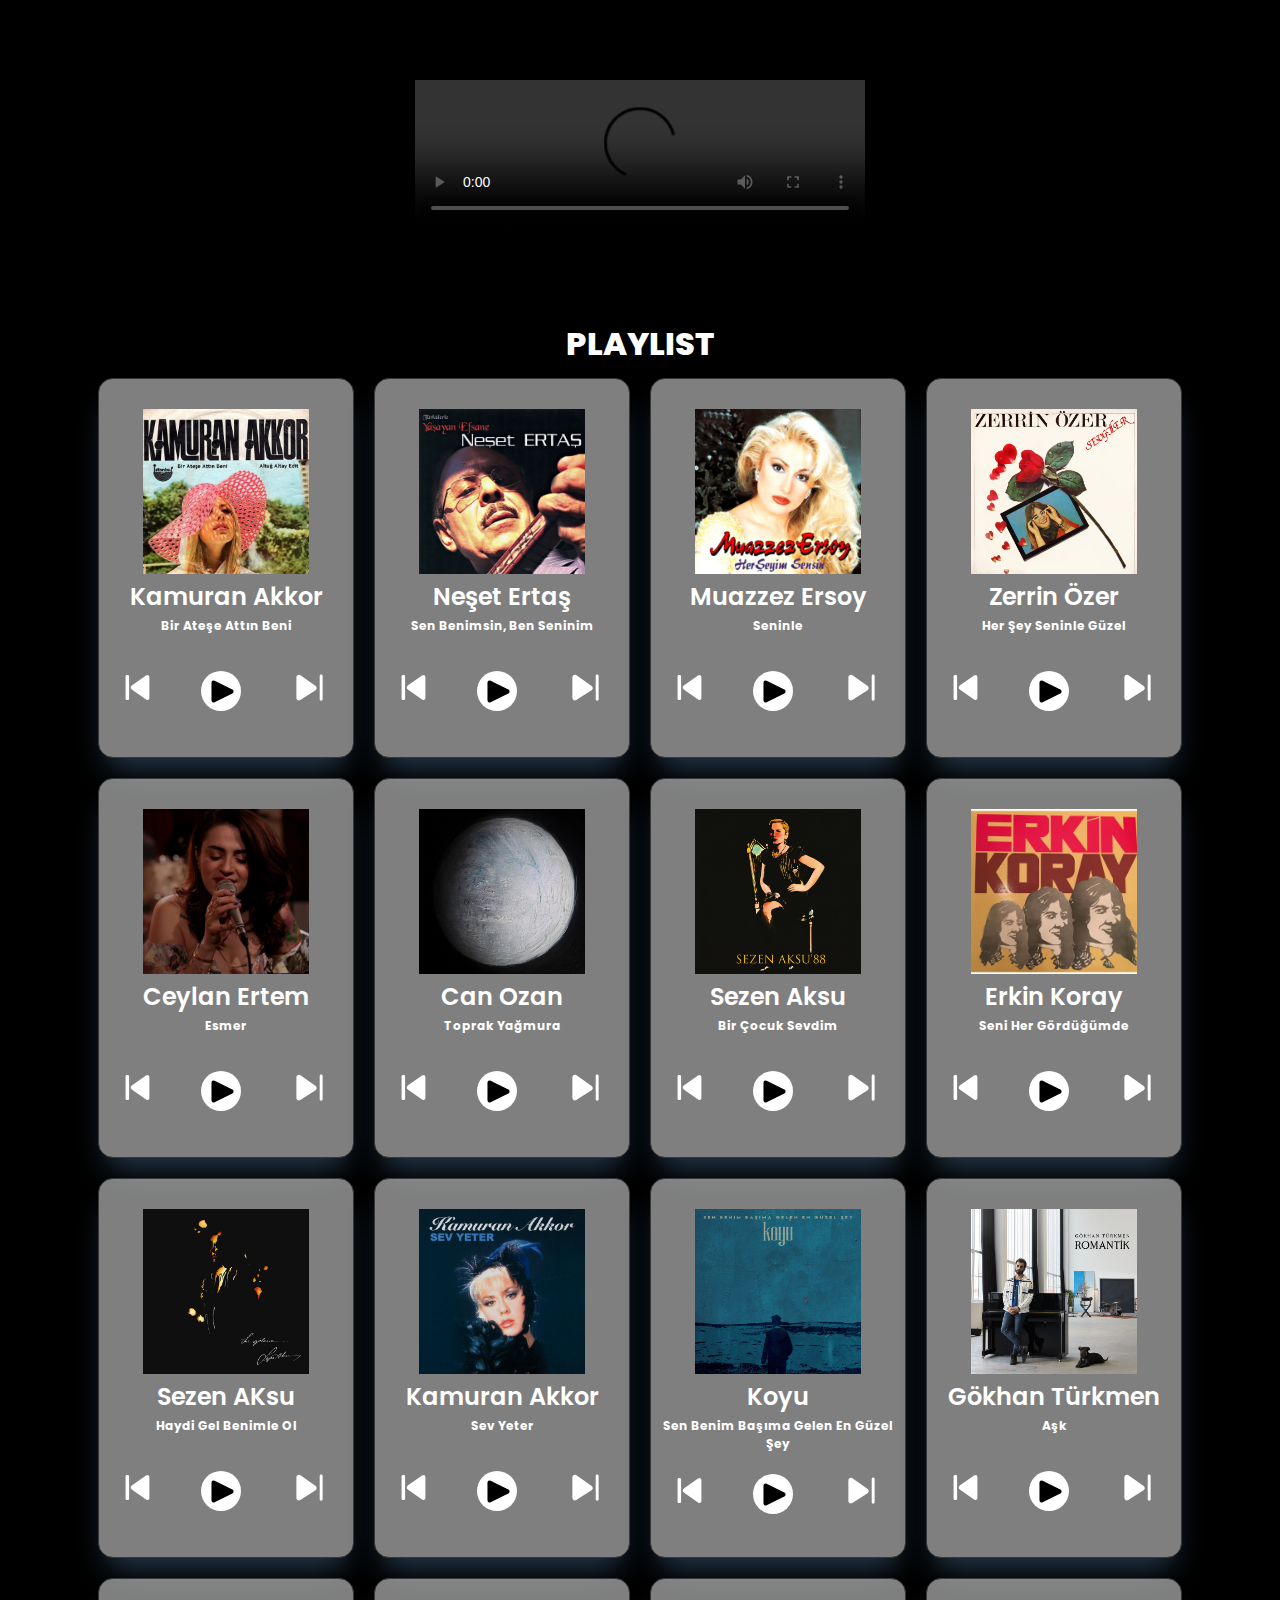
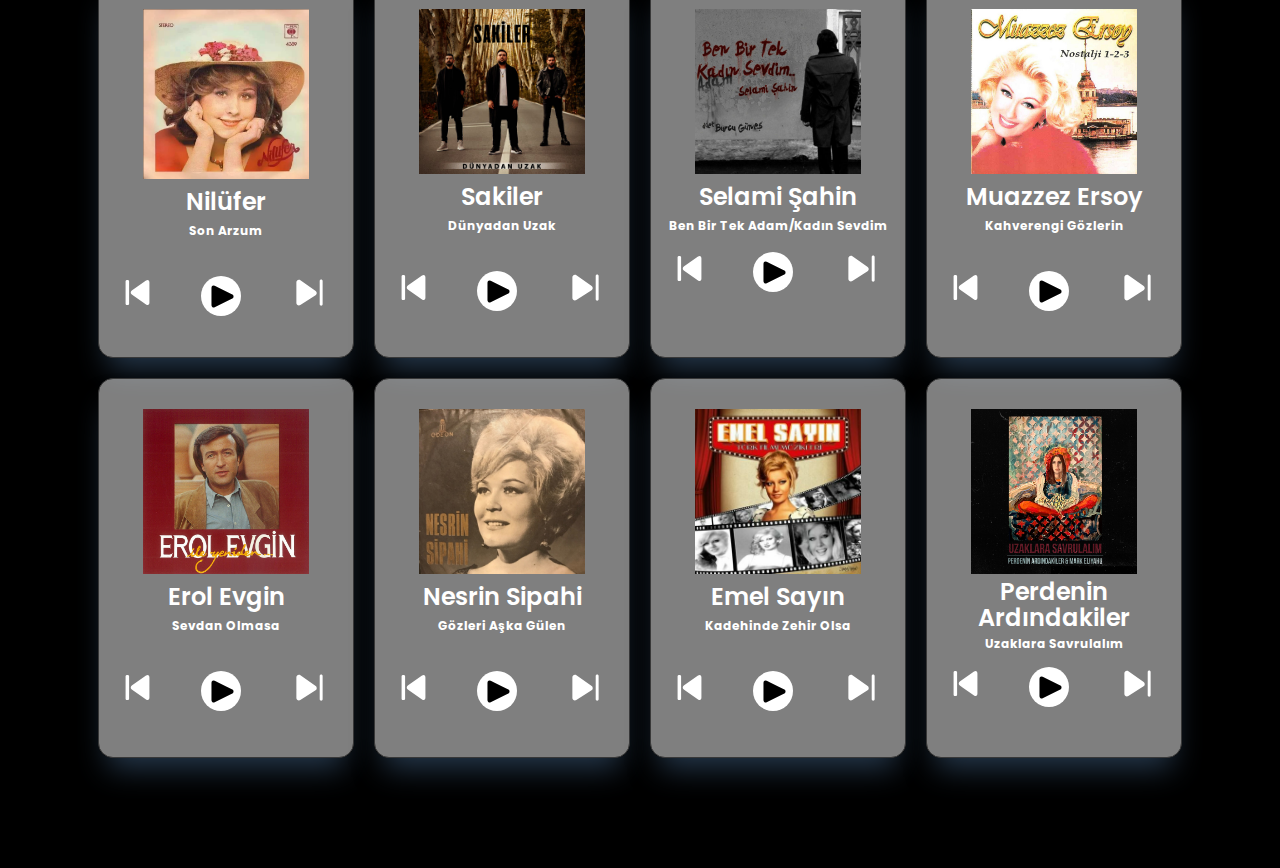
==== commit b9bcea39: "Add files via upload" ====
--- a/Gift/html/love.html
+++ b/Gift/html/love.html
@@ -113,7 +113,7 @@
     <div class="container">
       <div class="video-con">
         <video controls="controls">
-          <source src="img/video.mp4" type="video/mp4">
+          <source src="../img/video.mp4" type="video/mp4">
         </video>
       </div>
 
@@ -127,7 +127,7 @@
             target="_blank"
           >
             <div class="img-box">
-              <img src="img/bir ateşe attın beni.jpg" alt="" />
+              <img src="../img/bir ateşe attın beni.jpg" alt="" />
             </div>
           </a>
           <div class="card-body">
@@ -238,7 +238,7 @@
                     target="_blank"
                   >
                     <div class="img-box">
-                      <img src="img/sen benimsin ben seninim.jpg" alt="" />
+                      <img src="../img/sen benimsin ben seninim.jpg" alt="" />
                     </div>
                   </a>
                   <div class="card-body">
@@ -350,7 +350,7 @@
           >
             <div class="img-box">
               <img
-                src="img/seninle.jpg"
+                src="../img/seninle.jpg"
                 alt="Kamuran Akkor - Bir Ateşe Attın Beni"
               />
             </div>
@@ -464,7 +464,7 @@
             target="_blank"
           >
             <div class="img-box">
-              <img src="img/her şey seninle güzel.jpg" alt="" />
+              <img src="../img/her şey seninle güzel.jpg" alt="" />
             </div>
           </a>
           <div class="card-body">
@@ -575,7 +575,7 @@
                     target="_blank"
                   >
                     <div class="img-box">
-                      <img src="img/esmer.jpg" alt="" />
+                      <img src="../img/esmer.jpg" alt="" />
                     </div>
                   </a>
                   <div class="card-body">
@@ -686,7 +686,7 @@
             target="_blank"
           >
             <div class="img-box">
-              <img src="img/toprak yağmura.jfif" alt="" />
+              <img src="../img/toprak yağmura.jfif" alt="" />
             </div>
           </a>
           <div class="card-body">
@@ -797,7 +797,7 @@
             target="_blank"
           >
             <div class="img-box">
-              <img src="img/bir çocuk sevdim.jpg" alt="" />
+              <img src="../img/bir çocuk sevdim.jpg" alt="" />
             </div>
           </a>
           <div class="card-body">
@@ -908,7 +908,7 @@
             target="_blank"
           >
             <div class="img-box">
-              <img src="img/seni her gördüğümde.jpg" alt="" />
+              <img src="../img/seni her gördüğümde.jpg" alt="" />
             </div>
           </a>
           <div class="card-body">
@@ -1019,7 +1019,7 @@
             target="_blank"
           >
             <div class="img-box">
-              <img src="img/haydi gel benimle ol.jfif" alt="" />
+              <img src="../img/haydi gel benimle ol.jfif" alt="" />
             </div>
           </a>
           <div class="card-body">
@@ -1130,7 +1130,7 @@
             target="_blank"
           >
             <div class="img-box">
-              <img src="img/sev yeter.jpg" alt="" />
+              <img src="../img/sev yeter.jpg" alt="" />
             </div>
           </a>
           <div class="card-body">
@@ -1241,7 +1241,7 @@
             target="_blank"
           >
             <div class="img-box">
-              <img src="img/sen benim başıma gelen en güzel şey.jpg" alt="" />
+              <img src="../img/sen benim başıma gelen en güzel şey.jpg" alt="" />
             </div>
           </a>
           <div class="card-body">
@@ -1352,7 +1352,7 @@
                     target="_blank"
                   >
                     <div class="img-box">
-                      <img src="img/aşk.jfif" alt="" />
+                      <img src="../img/aşk.jfif" alt="" />
                     </div>
                   </a>
                   <div class="card-body">
@@ -1463,7 +1463,7 @@
             target="_blank"
           >
             <div class="img-box">
-              <img src="img/son arzum.png" alt="" />
+              <img src="../img/son arzum.png" alt="" />
             </div>
           </a>
           <div class="card-body">
@@ -1574,7 +1574,7 @@
             target="_blank"
           >
             <div class="img-box">
-              <img src="img/dünyadan uzak.jpg" alt="" />
+              <img src="../img/dünyadan uzak.jpg" alt="" />
             </div>
           </a>
           <div class="card-body">
@@ -1685,7 +1685,7 @@
             target="_blank"
           >
             <div class="img-box">
-              <img src="img/ben bir tek adam sevdim.jpg" alt="" />
+              <img src="../img/ben bir tek adam sevdim.jpg" alt="" />
             </div>
           </a>
           <div class="card-body">
@@ -1796,7 +1796,7 @@
             target="_blank"
           >
             <div class="img-box">
-              <img src="img/kahverengi gözlerin.jfif" alt="" />
+              <img src="../img/kahverengi gözlerin.jfif" alt="" />
             </div>
           </a>
           <div class="card-body">
@@ -1907,7 +1907,7 @@
             target="_blank"
           >
             <div class="img-box">
-              <img src="img/sevdan olmasa.jpg" alt="" />
+              <img src="../img/sevdan olmasa.jpg" alt="" />
             </div>
           </a>
           <div class="card-body">
@@ -2018,7 +2018,7 @@
             target="_blank"
           >
             <div class="img-box">
-              <img src="img/gözleri aşka gülen.jpg" alt="" />
+              <img src="../img/gözleri aşka gülen.jpg" alt="" />
             </div>
           </a>
           <div class="card-body">
@@ -2129,7 +2129,7 @@
             target="_blank"
           >
             <div class="img-box">
-              <img src="img/kadehinde zehir olsa.jpg" alt="" />
+              <img src="../img/kadehinde zehir olsa.jpg" alt="" />
             </div>
           </a>
           <div class="card-body">
@@ -2240,7 +2240,7 @@
             target="_blank"
           >
             <div class="img-box">
-              <img src="img/uzaklara savrulalım.jfif" alt="" />
+              <img src="../img/uzaklara savrulalım.jfif" alt="" />
             </div>
           </a>
           <div class="card-body">
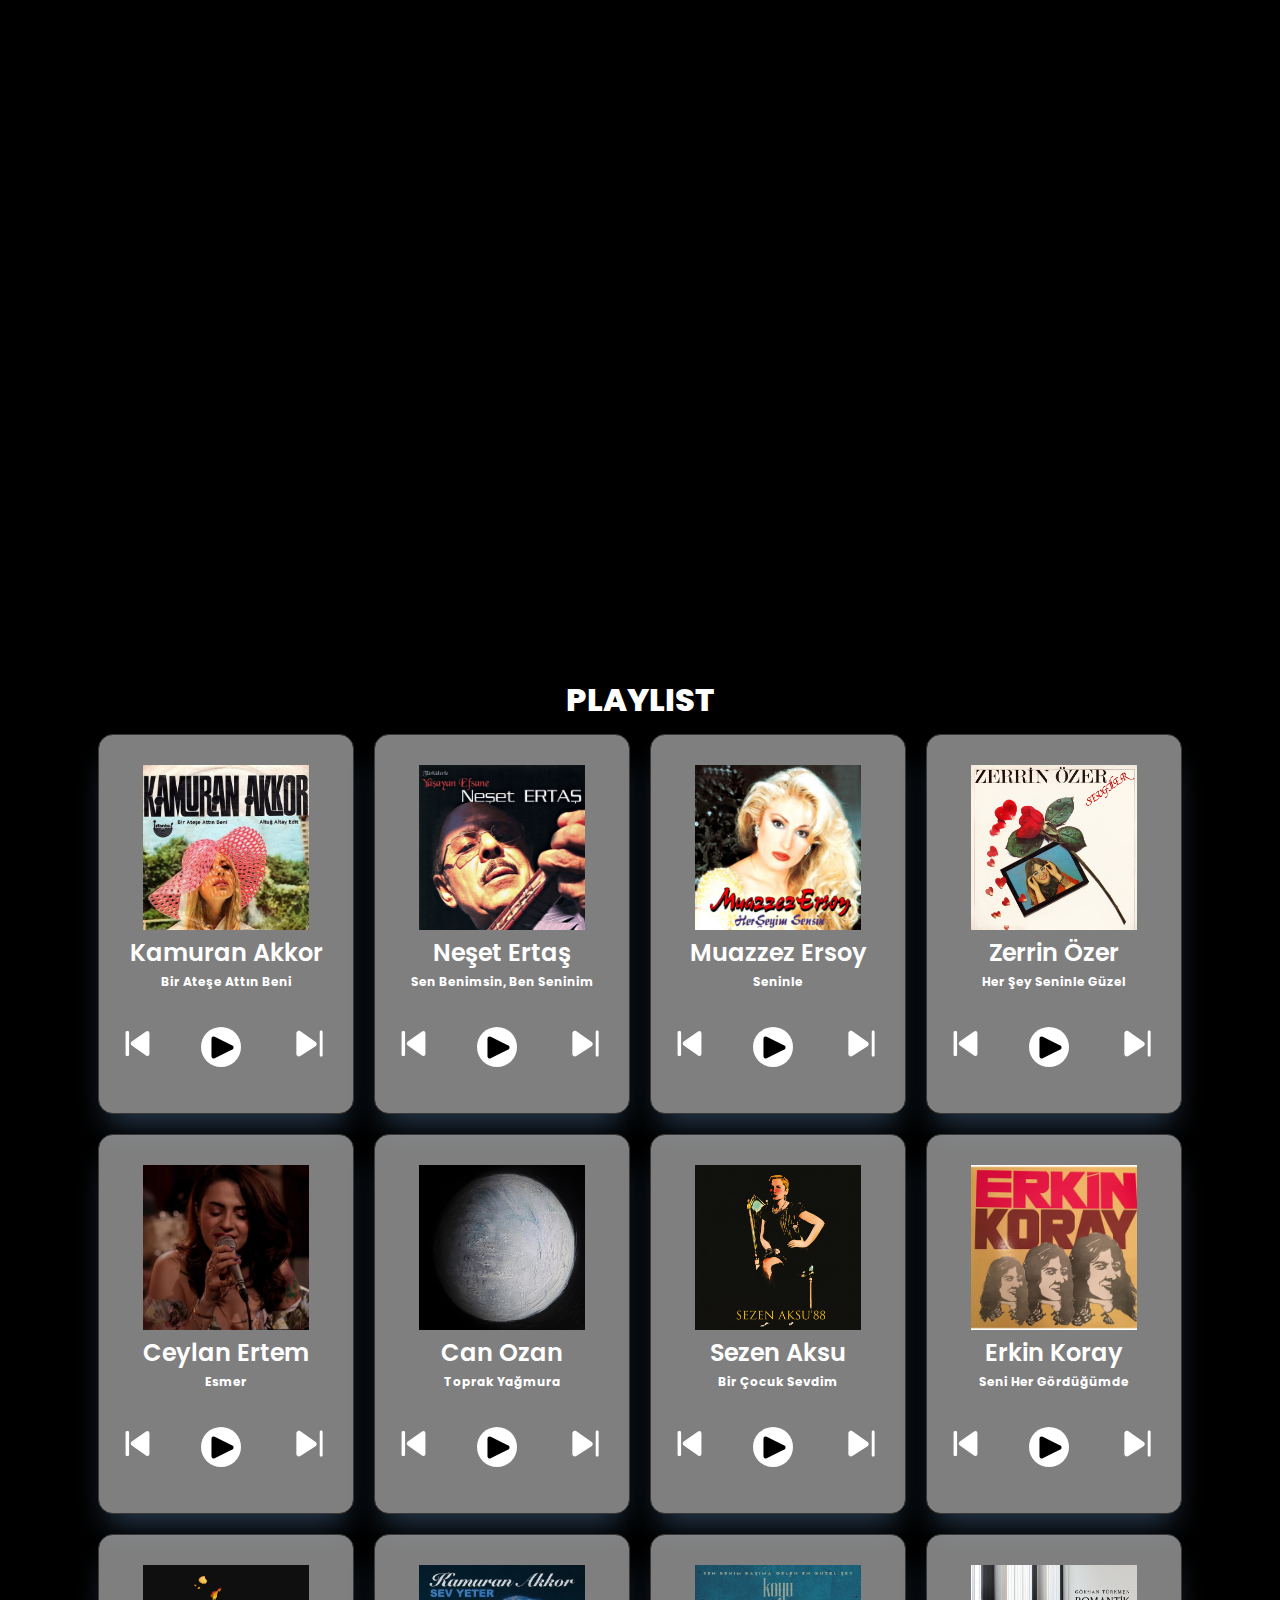
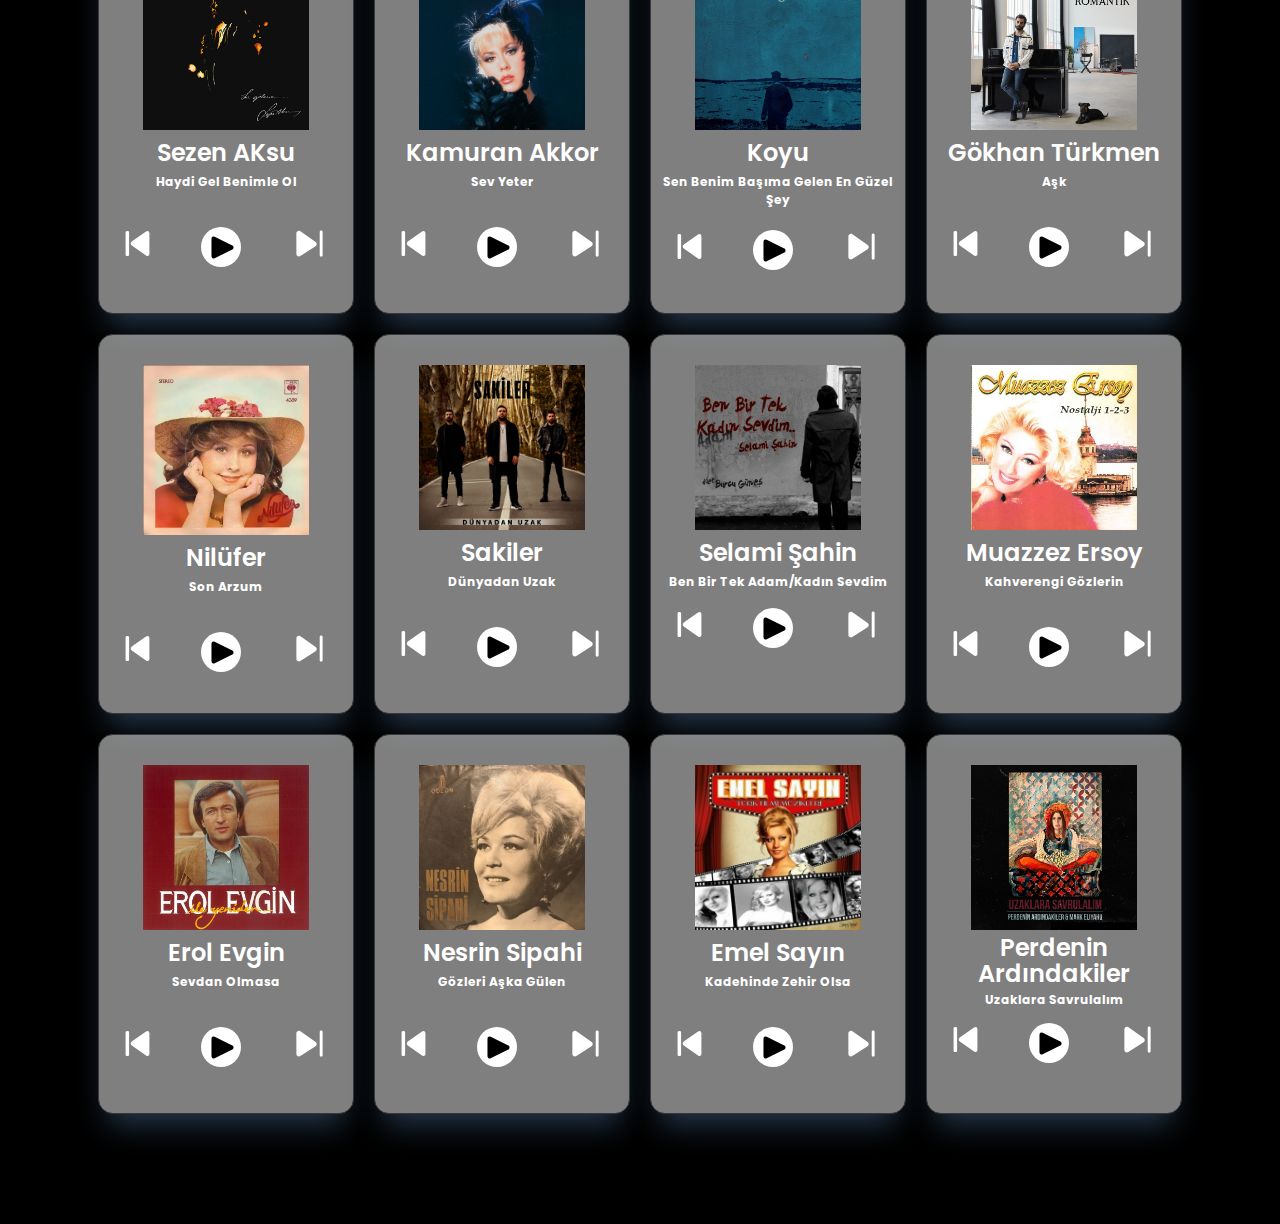
==== commit 785fb066: "Update love.html" ====
--- a/Gift/html/love.html
+++ b/Gift/html/love.html
@@ -30,9 +30,6 @@
       .video-con {
         display: flex;
         justify-content: center;
-      }
-      .video-con video {
-        width: 450px !important;
       }
       .title{
         height: 50px !important;
@@ -112,9 +109,7 @@
   <body>
     <div class="container">
       <div class="video-con">
-        <video controls="controls">
-          <source src="../img/video.mp4" type="video/mp4">
-        </video>
+<iframe width="900" height="506" src="https://www.youtube.com/embed/giiYg7FL7V0" title="__05_06" frameborder="0" allow="accelerometer; autoplay; clipboard-write; encrypted-media; gyroscope; picture-in-picture; web-share" allowfullscreen></iframe>
       </div>
 
         <h1 style="width: 100%; margin-top: 90px; color: white; font-weight: 800; display: inline-flex; justify-content: center; text-align: center;">PLAYLIST</h1>
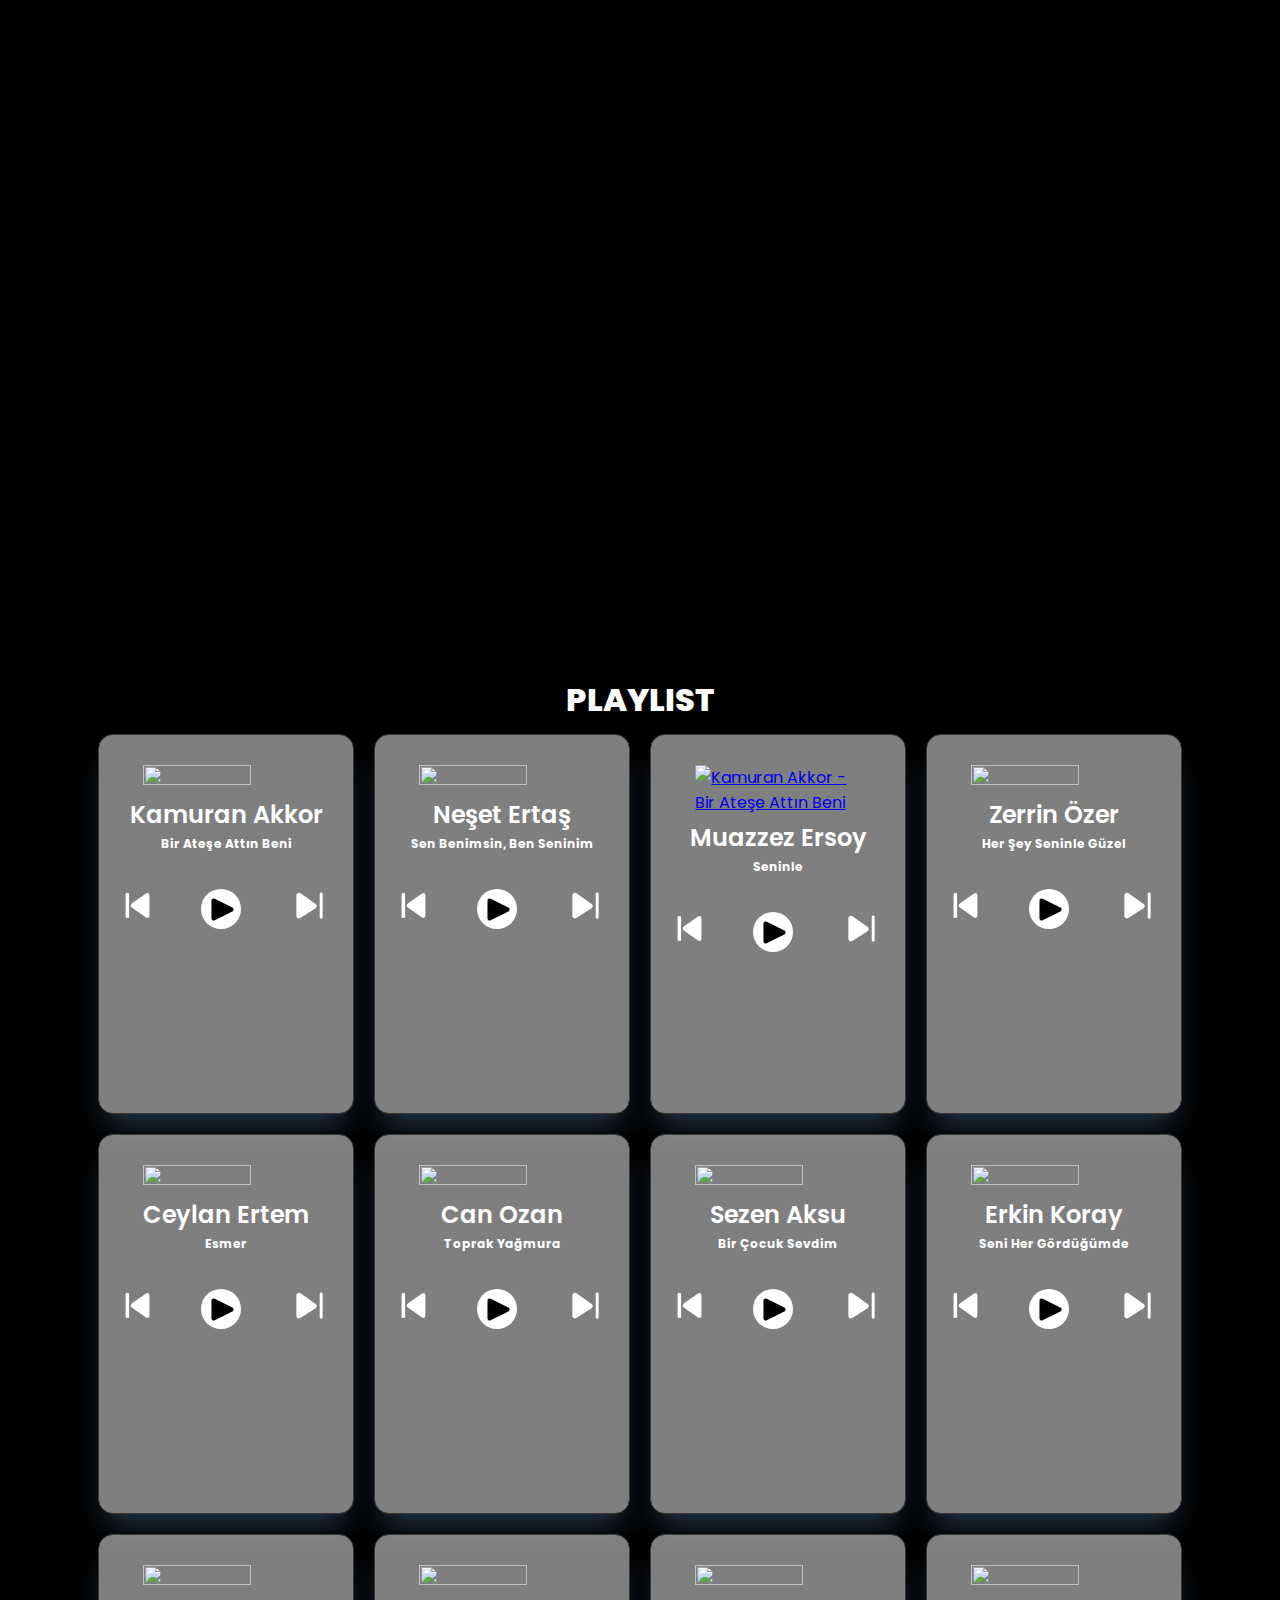
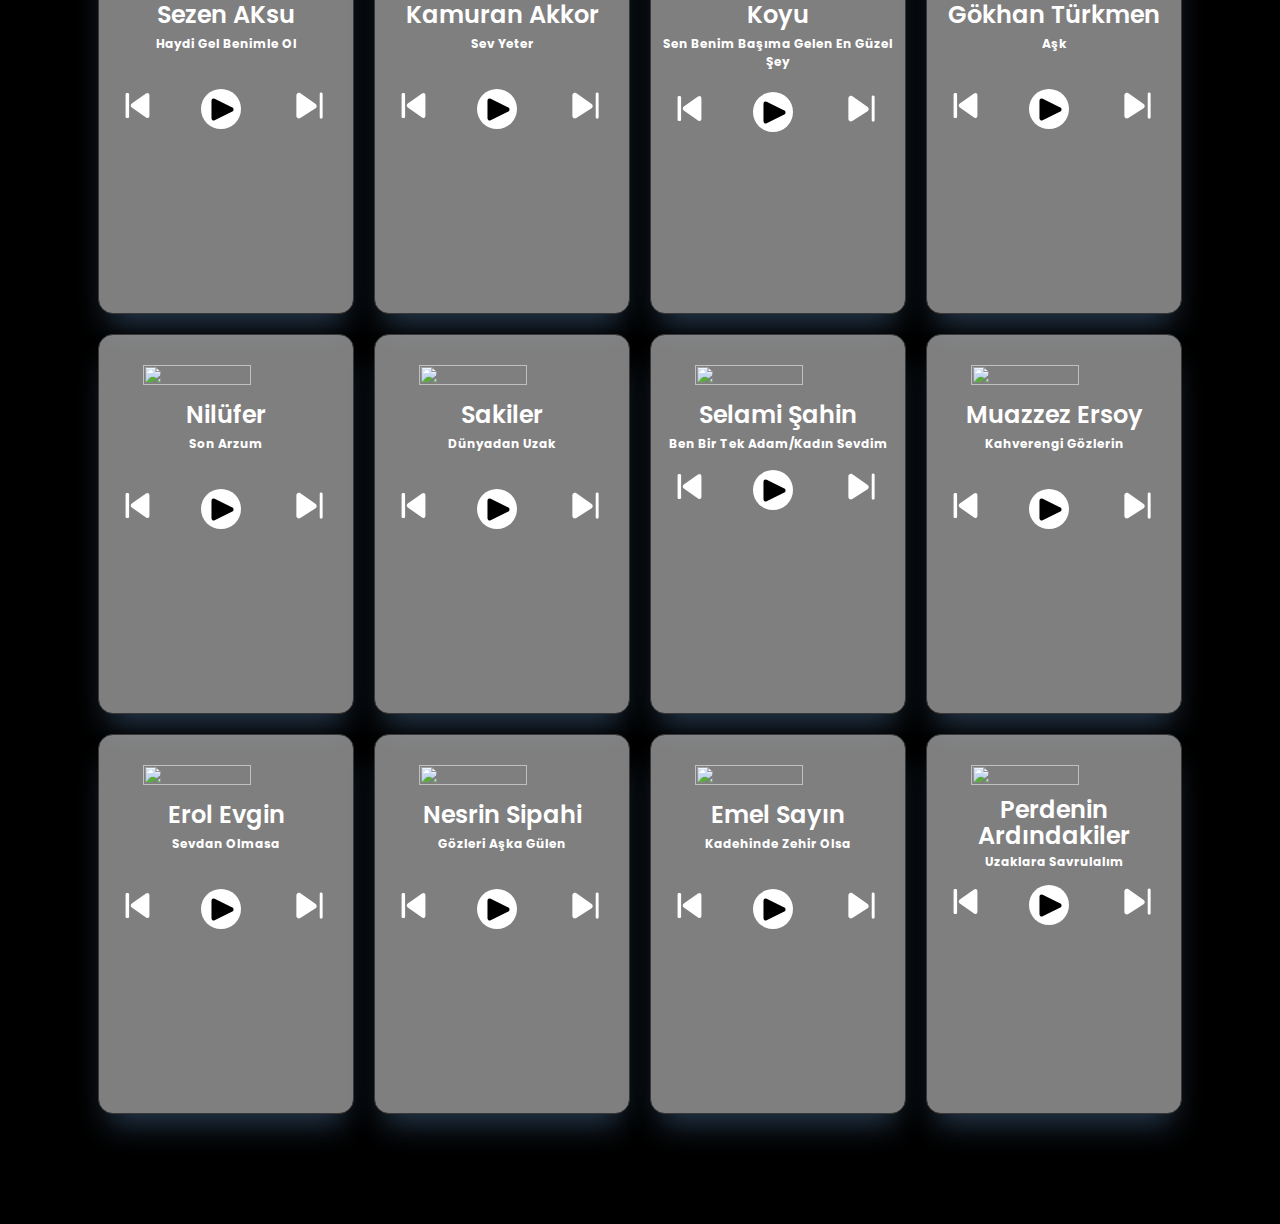
==== commit 0262fe30: "Add files via upload" ====
--- a/Gift/html/love.html
+++ b/Gift/html/love.html
@@ -31,6 +31,9 @@
         display: flex;
         justify-content: center;
       }
+      /* .video-con video {
+        width: 450px !important;
+      } */
       .title{
         height: 50px !important;
         margin-top: 80px;
@@ -109,7 +112,10 @@
   <body>
     <div class="container">
       <div class="video-con">
-<iframe width="900" height="506" src="https://www.youtube.com/embed/giiYg7FL7V0" title="__05_06" frameborder="0" allow="accelerometer; autoplay; clipboard-write; encrypted-media; gyroscope; picture-in-picture; web-share" allowfullscreen></iframe>
+        <iframe width="900" height="506" src="https://www.youtube.com/embed/giiYg7FL7V0" title="__05_06" frameborder="0" allow="accelerometer; autoplay; clipboard-write; encrypted-media; gyroscope; picture-in-picture; web-share" allowfullscreen></iframe>
+        <!-- <video controls="controls">
+          <source src="https://youtu.be/giiYg7FL7V0" type="video/mp4">
+        </video> -->
       </div>
 
         <h1 style="width: 100%; margin-top: 90px; color: white; font-weight: 800; display: inline-flex; justify-content: center; text-align: center;">PLAYLIST</h1>
@@ -122,7 +128,7 @@
             target="_blank"
           >
             <div class="img-box">
-              <img src="../img/bir ateşe attın beni.jpg" alt="" />
+              <img src="img/bir ateşe attın beni.jpg" alt="" />
             </div>
           </a>
           <div class="card-body">
@@ -233,7 +239,7 @@
                     target="_blank"
                   >
                     <div class="img-box">
-                      <img src="../img/sen benimsin ben seninim.jpg" alt="" />
+                      <img src="img/sen benimsin ben seninim.jpg" alt="" />
                     </div>
                   </a>
                   <div class="card-body">
@@ -345,7 +351,7 @@
           >
             <div class="img-box">
               <img
-                src="../img/seninle.jpg"
+                src="img/seninle.jpg"
                 alt="Kamuran Akkor - Bir Ateşe Attın Beni"
               />
             </div>
@@ -459,7 +465,7 @@
             target="_blank"
           >
             <div class="img-box">
-              <img src="../img/her şey seninle güzel.jpg" alt="" />
+              <img src="img/her şey seninle güzel.jpg" alt="" />
             </div>
           </a>
           <div class="card-body">
@@ -570,7 +576,7 @@
                     target="_blank"
                   >
                     <div class="img-box">
-                      <img src="../img/esmer.jpg" alt="" />
+                      <img src="img/esmer.jpg" alt="" />
                     </div>
                   </a>
                   <div class="card-body">
@@ -681,7 +687,7 @@
             target="_blank"
           >
             <div class="img-box">
-              <img src="../img/toprak yağmura.jfif" alt="" />
+              <img src="img/toprak yağmura.jfif" alt="" />
             </div>
           </a>
           <div class="card-body">
@@ -792,7 +798,7 @@
             target="_blank"
           >
             <div class="img-box">
-              <img src="../img/bir çocuk sevdim.jpg" alt="" />
+              <img src="img/bir çocuk sevdim.jpg" alt="" />
             </div>
           </a>
           <div class="card-body">
@@ -903,7 +909,7 @@
             target="_blank"
           >
             <div class="img-box">
-              <img src="../img/seni her gördüğümde.jpg" alt="" />
+              <img src="img/seni her gördüğümde.jpg" alt="" />
             </div>
           </a>
           <div class="card-body">
@@ -1014,7 +1020,7 @@
             target="_blank"
           >
             <div class="img-box">
-              <img src="../img/haydi gel benimle ol.jfif" alt="" />
+              <img src="img/haydi gel benimle ol.jfif" alt="" />
             </div>
           </a>
           <div class="card-body">
@@ -1125,7 +1131,7 @@
             target="_blank"
           >
             <div class="img-box">
-              <img src="../img/sev yeter.jpg" alt="" />
+              <img src="img/sev yeter.jpg" alt="" />
             </div>
           </a>
           <div class="card-body">
@@ -1236,7 +1242,7 @@
             target="_blank"
           >
             <div class="img-box">
-              <img src="../img/sen benim başıma gelen en güzel şey.jpg" alt="" />
+              <img src="img/sen benim başıma gelen en güzel şey.jpg" alt="" />
             </div>
           </a>
           <div class="card-body">
@@ -1347,7 +1353,7 @@
                     target="_blank"
                   >
                     <div class="img-box">
-                      <img src="../img/aşk.jfif" alt="" />
+                      <img src="img/aşk.jfif" alt="" />
                     </div>
                   </a>
                   <div class="card-body">
@@ -1458,7 +1464,7 @@
             target="_blank"
           >
             <div class="img-box">
-              <img src="../img/son arzum.png" alt="" />
+              <img src="img/son arzum.png" alt="" />
             </div>
           </a>
           <div class="card-body">
@@ -1569,7 +1575,7 @@
             target="_blank"
           >
             <div class="img-box">
-              <img src="../img/dünyadan uzak.jpg" alt="" />
+              <img src="img/dünyadan uzak.jpg" alt="" />
             </div>
           </a>
           <div class="card-body">
@@ -1680,7 +1686,7 @@
             target="_blank"
           >
             <div class="img-box">
-              <img src="../img/ben bir tek adam sevdim.jpg" alt="" />
+              <img src="img/ben bir tek adam sevdim.jpg" alt="" />
             </div>
           </a>
           <div class="card-body">
@@ -1791,7 +1797,7 @@
             target="_blank"
           >
             <div class="img-box">
-              <img src="../img/kahverengi gözlerin.jfif" alt="" />
+              <img src="img/kahverengi gözlerin.jfif" alt="" />
             </div>
           </a>
           <div class="card-body">
@@ -1902,7 +1908,7 @@
             target="_blank"
           >
             <div class="img-box">
-              <img src="../img/sevdan olmasa.jpg" alt="" />
+              <img src="img/sevdan olmasa.jpg" alt="" />
             </div>
           </a>
           <div class="card-body">
@@ -2013,7 +2019,7 @@
             target="_blank"
           >
             <div class="img-box">
-              <img src="../img/gözleri aşka gülen.jpg" alt="" />
+              <img src="img/gözleri aşka gülen.jpg" alt="" />
             </div>
           </a>
           <div class="card-body">
@@ -2124,7 +2130,7 @@
             target="_blank"
           >
             <div class="img-box">
-              <img src="../img/kadehinde zehir olsa.jpg" alt="" />
+              <img src="img/kadehinde zehir olsa.jpg" alt="" />
             </div>
           </a>
           <div class="card-body">
@@ -2235,7 +2241,7 @@
             target="_blank"
           >
             <div class="img-box">
-              <img src="../img/uzaklara savrulalım.jfif" alt="" />
+              <img src="img/uzaklara savrulalım.jfif" alt="" />
             </div>
           </a>
           <div class="card-body">
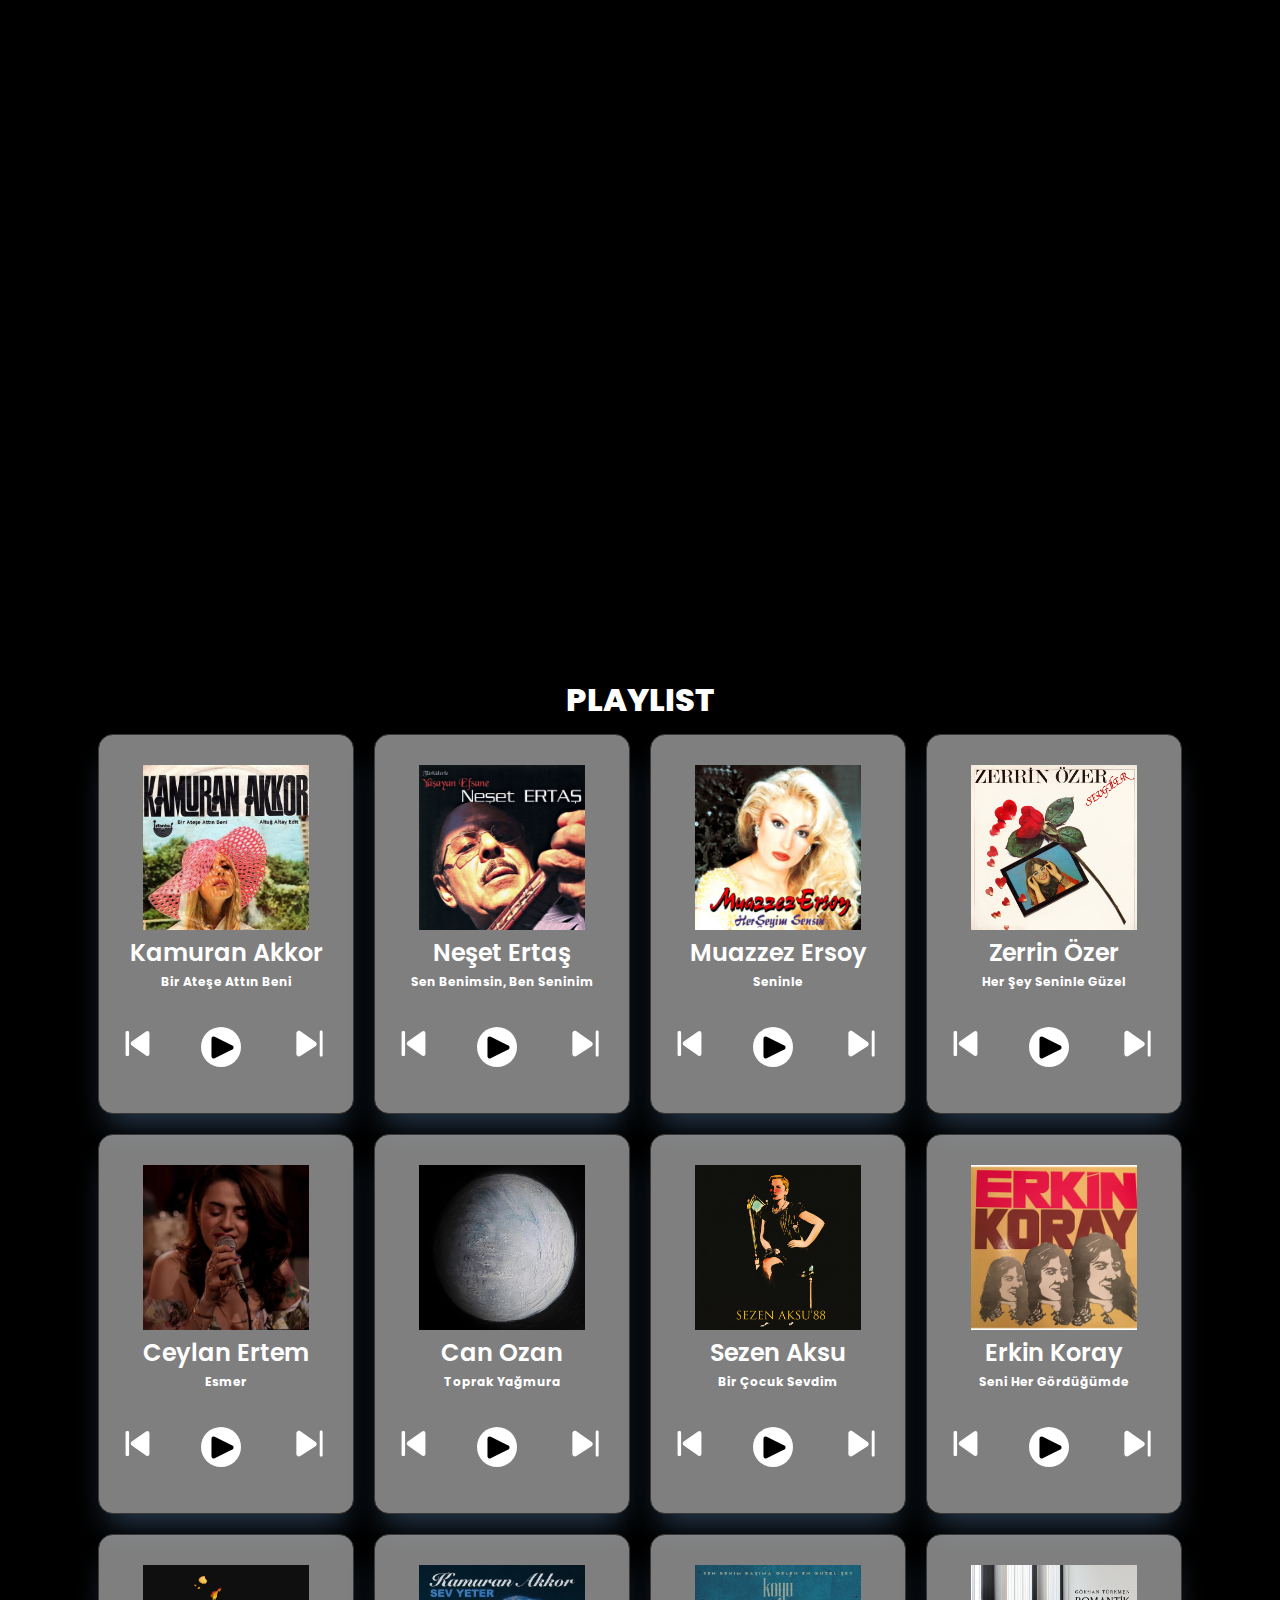
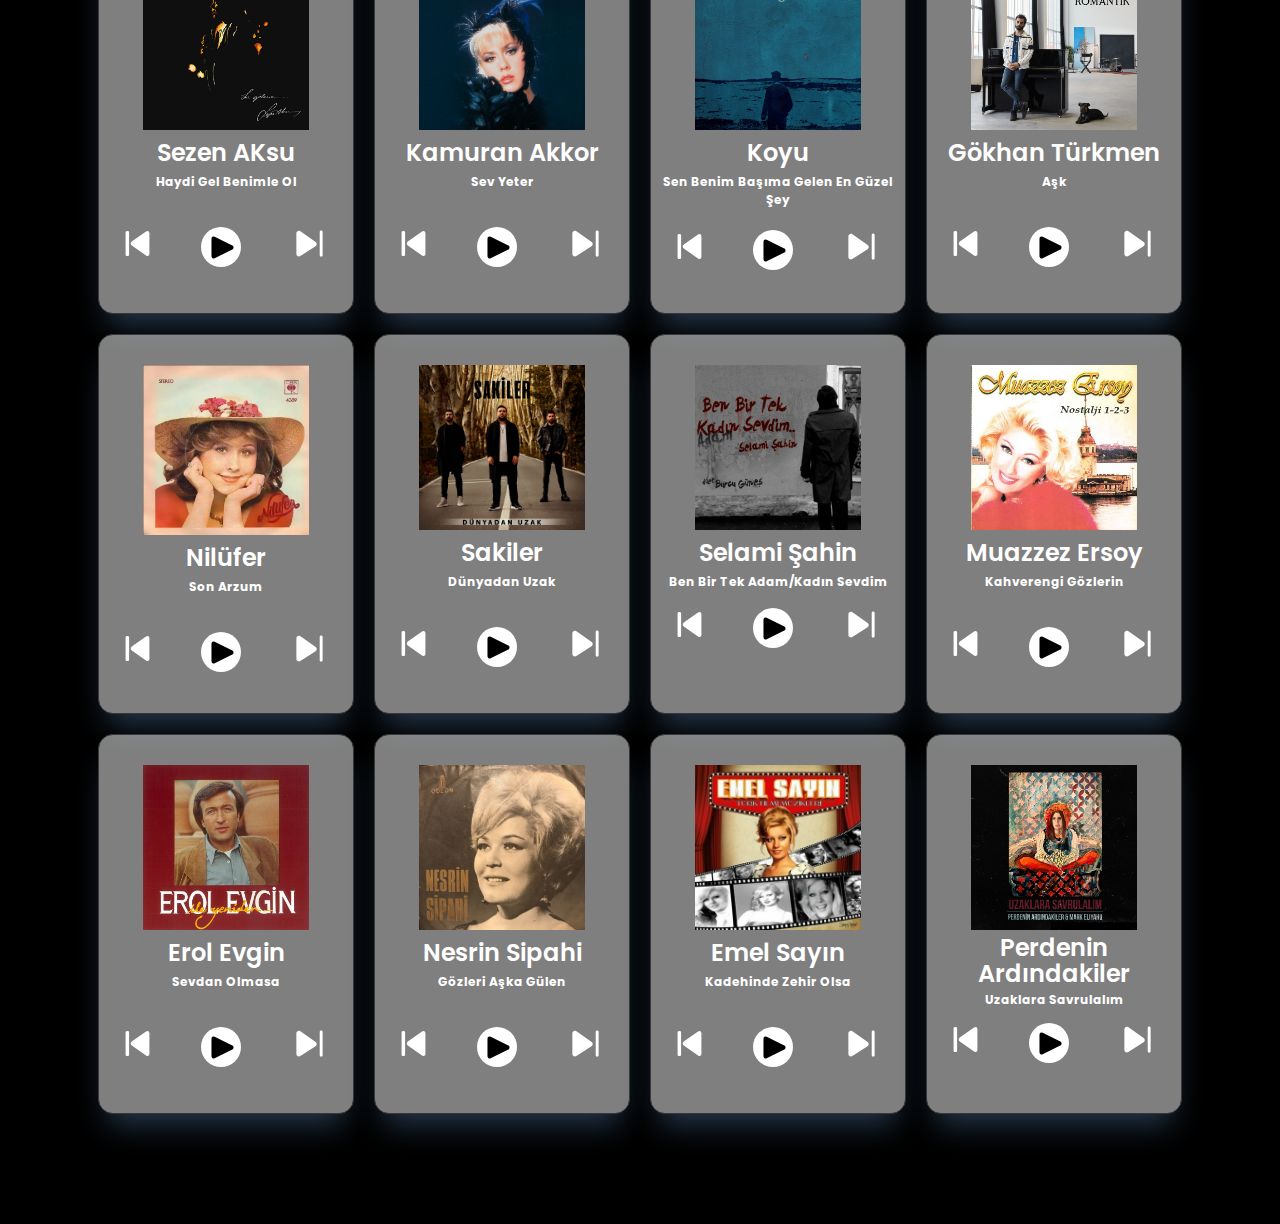
==== commit 53dd945f: "Add files via upload" ====
--- a/Gift/html/love.html
+++ b/Gift/html/love.html
@@ -113,9 +113,6 @@
     <div class="container">
       <div class="video-con">
         <iframe width="900" height="506" src="https://www.youtube.com/embed/giiYg7FL7V0" title="__05_06" frameborder="0" allow="accelerometer; autoplay; clipboard-write; encrypted-media; gyroscope; picture-in-picture; web-share" allowfullscreen></iframe>
-        <!-- <video controls="controls">
-          <source src="https://youtu.be/giiYg7FL7V0" type="video/mp4">
-        </video> -->
       </div>
 
         <h1 style="width: 100%; margin-top: 90px; color: white; font-weight: 800; display: inline-flex; justify-content: center; text-align: center;">PLAYLIST</h1>
@@ -128,7 +125,7 @@
             target="_blank"
           >
             <div class="img-box">
-              <img src="img/bir ateşe attın beni.jpg" alt="" />
+              <img src="../img/bir ateşe attın beni.jpg" alt="" />
             </div>
           </a>
           <div class="card-body">
@@ -239,7 +236,7 @@
                     target="_blank"
                   >
                     <div class="img-box">
-                      <img src="img/sen benimsin ben seninim.jpg" alt="" />
+                      <img src="../img/sen benimsin ben seninim.jpg" alt="" />
                     </div>
                   </a>
                   <div class="card-body">
@@ -351,7 +348,7 @@
           >
             <div class="img-box">
               <img
-                src="img/seninle.jpg"
+                src="../img/seninle.jpg"
                 alt="Kamuran Akkor - Bir Ateşe Attın Beni"
               />
             </div>
@@ -465,7 +462,7 @@
             target="_blank"
           >
             <div class="img-box">
-              <img src="img/her şey seninle güzel.jpg" alt="" />
+              <img src="../img/her şey seninle güzel.jpg" alt="" />
             </div>
           </a>
           <div class="card-body">
@@ -576,7 +573,7 @@
                     target="_blank"
                   >
                     <div class="img-box">
-                      <img src="img/esmer.jpg" alt="" />
+                      <img src="../img/esmer.jpg" alt="" />
                     </div>
                   </a>
                   <div class="card-body">
@@ -687,7 +684,7 @@
             target="_blank"
           >
             <div class="img-box">
-              <img src="img/toprak yağmura.jfif" alt="" />
+              <img src="../img/toprak yağmura.jfif" alt="" />
             </div>
           </a>
           <div class="card-body">
@@ -798,7 +795,7 @@
             target="_blank"
           >
             <div class="img-box">
-              <img src="img/bir çocuk sevdim.jpg" alt="" />
+              <img src="../img/bir çocuk sevdim.jpg" alt="" />
             </div>
           </a>
           <div class="card-body">
@@ -909,7 +906,7 @@
             target="_blank"
           >
             <div class="img-box">
-              <img src="img/seni her gördüğümde.jpg" alt="" />
+              <img src="../img/seni her gördüğümde.jpg" alt="" />
             </div>
           </a>
           <div class="card-body">
@@ -1020,7 +1017,7 @@
             target="_blank"
           >
             <div class="img-box">
-              <img src="img/haydi gel benimle ol.jfif" alt="" />
+              <img src="../img/haydi gel benimle ol.jfif" alt="" />
             </div>
           </a>
           <div class="card-body">
@@ -1131,7 +1128,7 @@
             target="_blank"
           >
             <div class="img-box">
-              <img src="img/sev yeter.jpg" alt="" />
+              <img src="../img/sev yeter.jpg" alt="" />
             </div>
           </a>
           <div class="card-body">
@@ -1242,7 +1239,7 @@
             target="_blank"
           >
             <div class="img-box">
-              <img src="img/sen benim başıma gelen en güzel şey.jpg" alt="" />
+              <img src="../img/sen benim başıma gelen en güzel şey.jpg" alt="" />
             </div>
           </a>
           <div class="card-body">
@@ -1353,7 +1350,7 @@
                     target="_blank"
                   >
                     <div class="img-box">
-                      <img src="img/aşk.jfif" alt="" />
+                      <img src="../img/aşk.jfif" alt="" />
                     </div>
                   </a>
                   <div class="card-body">
@@ -1464,7 +1461,7 @@
             target="_blank"
           >
             <div class="img-box">
-              <img src="img/son arzum.png" alt="" />
+              <img src="../img/son arzum.png" alt="" />
             </div>
           </a>
           <div class="card-body">
@@ -1575,7 +1572,7 @@
             target="_blank"
           >
             <div class="img-box">
-              <img src="img/dünyadan uzak.jpg" alt="" />
+              <img src="../img/dünyadan uzak.jpg" alt="" />
             </div>
           </a>
           <div class="card-body">
@@ -1686,7 +1683,7 @@
             target="_blank"
           >
             <div class="img-box">
-              <img src="img/ben bir tek adam sevdim.jpg" alt="" />
+              <img src="../img/ben bir tek adam sevdim.jpg" alt="" />
             </div>
           </a>
           <div class="card-body">
@@ -1797,7 +1794,7 @@
             target="_blank"
           >
             <div class="img-box">
-              <img src="img/kahverengi gözlerin.jfif" alt="" />
+              <img src="../img/kahverengi gözlerin.jfif" alt="" />
             </div>
           </a>
           <div class="card-body">
@@ -1908,7 +1905,7 @@
             target="_blank"
           >
             <div class="img-box">
-              <img src="img/sevdan olmasa.jpg" alt="" />
+              <img src="../img/sevdan olmasa.jpg" alt="" />
             </div>
           </a>
           <div class="card-body">
@@ -2019,7 +2016,7 @@
             target="_blank"
           >
             <div class="img-box">
-              <img src="img/gözleri aşka gülen.jpg" alt="" />
+              <img src="../img/gözleri aşka gülen.jpg" alt="" />
             </div>
           </a>
           <div class="card-body">
@@ -2130,7 +2127,7 @@
             target="_blank"
           >
             <div class="img-box">
-              <img src="img/kadehinde zehir olsa.jpg" alt="" />
+              <img src="../img/kadehinde zehir olsa.jpg" alt="" />
             </div>
           </a>
           <div class="card-body">
@@ -2241,7 +2238,7 @@
             target="_blank"
           >
             <div class="img-box">
-              <img src="img/uzaklara savrulalım.jfif" alt="" />
+              <img src="../img/uzaklara savrulalım.jfif" alt="" />
             </div>
           </a>
           <div class="card-body">
